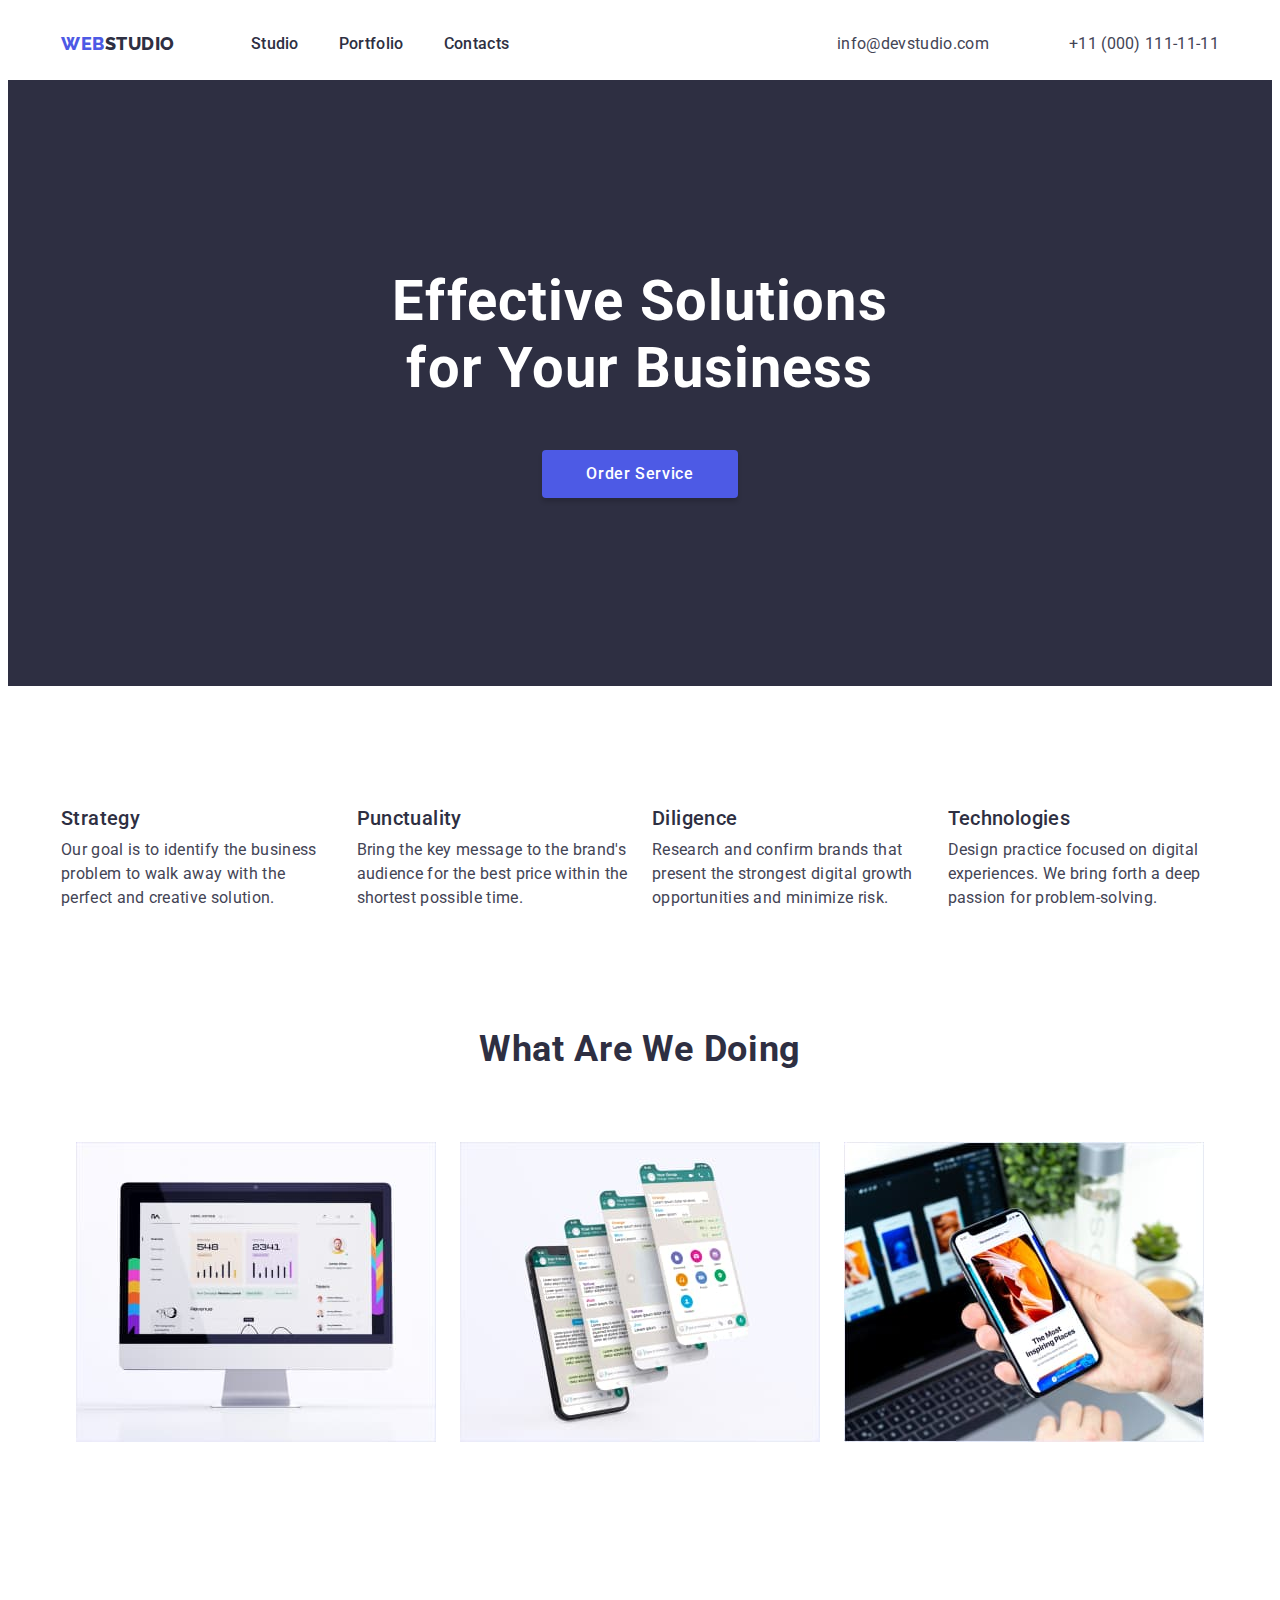
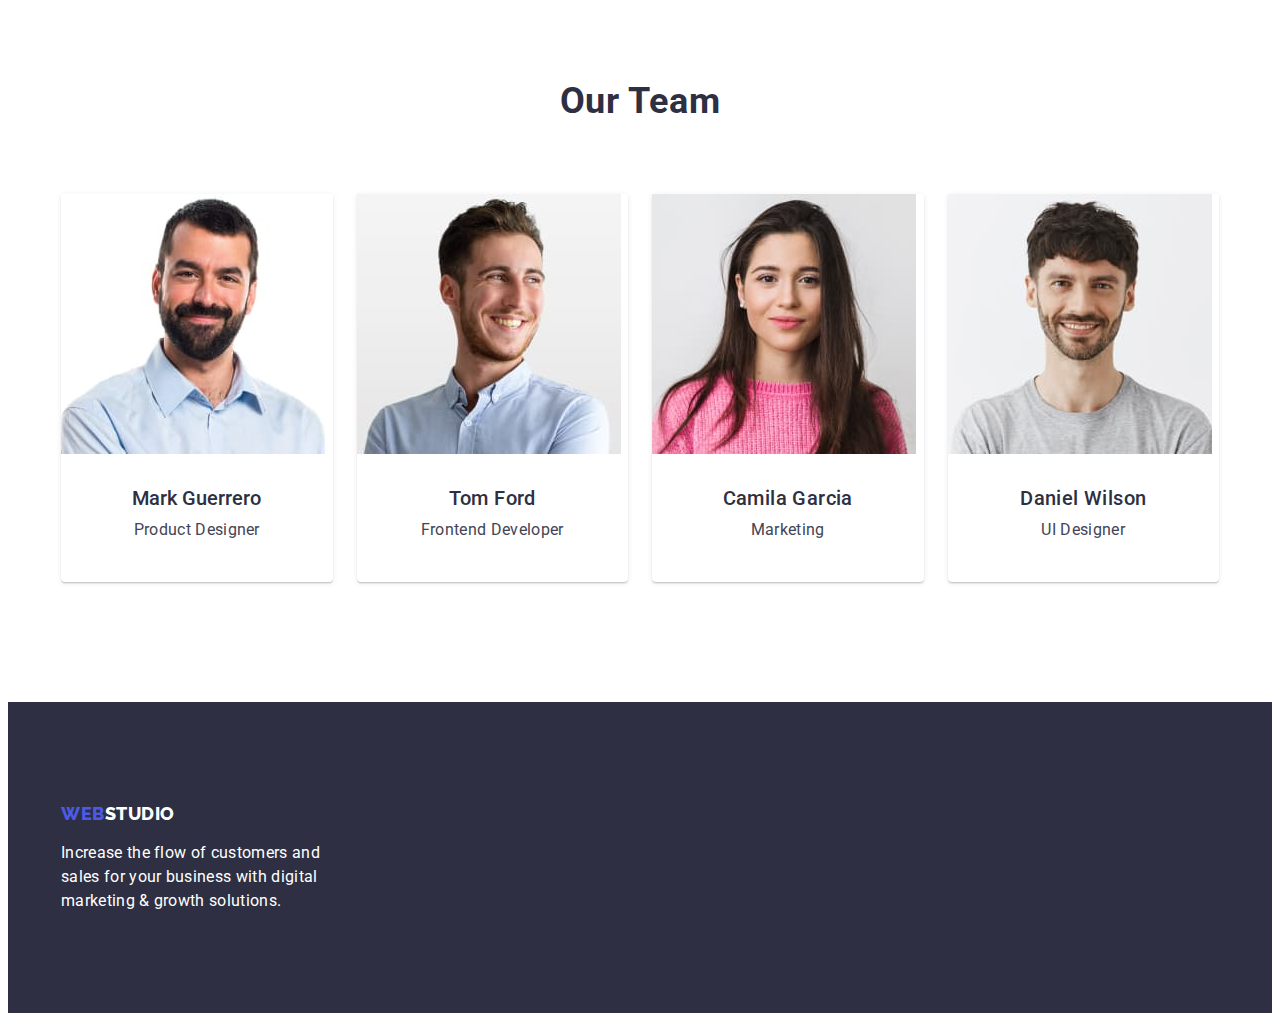
==== index.html @ a0f2865e "Initialize mod-3" ====
<!DOCTYPE html>
<html lang="en">
  <head>
    <meta charset="UTF-8" />
    <meta http-equiv="X-UA-Compatible" content="IE=edge" />
    <meta name="viewport" content="width=device-width, initial-scale=1.0" />
    <title>web-studia</title>

    <link
      rel="stylesheet"
      href="https://cdnjs.cloudflare.com/ajax/libs/modern-normalize/1.1.0/modern-normalize.min.css"
      integrity="sha512-wpPYUAdjBVSE4KJnH1VR1HeZfpl1ub8YT/NKx4PuQ5NmX2tKuGu6U/JRp5y+Y8XG2tV+wKQpNHVUX03MfMFn9Q=="
      crossorigin="anonymous"
      referrerpolicy="no-referrer"
    />
    <link rel="preconnect" href="https://fonts.googleapis.com" />
    <link rel="preconnect" href="https://fonts.gstatic.com" crossorigin />
    <link rel="preconnect" href="https://fonts.googleapis.com" />
    <link rel="preconnect" href="https://fonts.gstatic.com" crossorigin />
    <link
      href="https://fonts.googleapis.com/css2?family=Montserrat:wght@400;700&family=Open+Sans:ital@1&family=Raleway:wght@800&family=Roboto:wght@400;500;700&display=swap"
      rel="stylesheet"
    />
    <link rel="stylesheet" href="./css/styles.css" />
  </head>
  <body>
    <header class="header">
      <div class="container header-container">
        <nav class="header-navigation">
          <a href="./portfolio.html" class="logo link"
            >Web<span class="second-logo link">Studio</span>
          </a>
          <ul class="header-list list">
            <li class="header-item">
              <a href="./portfolio.html" class="header-link link">Studio</a>
            </li>
            <li class="header-item">
              <a href="./portfolio.html" class="header-link link">Portfolio</a>
            </li>
            <li class="header-item">
              <a href="./portfolio.html" class="header-link link">Contacts</a>
            </li>
          </ul>
        </nav>
        <address class="header-address">
          <ul class="header-list list">
            <li>
              <a href="mailto:info@devstudio.com" class="header-email link"
                >info@devstudio.com</a
              >
            </li>
            <li>
              <a href="tel:+110001111111" class="header-tel link"
                >+11 (000) 111-11-11</a
              >
            </li>
          </ul>
        </address>
      </div>
    </header>
    <main>
      <!-- Hero-section -->
      <section class="section hero">
        <div class="container">
          <h1 class="hero-efectiv-sol">
            Effective Solutions for Your Business
          </h1>
          <button type="button" class="hero-btn">Order Service</button>
        </div>
      </section>
      <!-- /Hero-section -->

      <!-- Section-about -->
      <section class="section about">
        <div class="container">
          <ul class="goal-list">
            <li class="about-item">
              <h3 class="about-title">Strategy</h3>
              <p class="about-text">
                Our goal is to identify the business problem to walk away with
                the perfect and creative solution.
              </p>
            </li>
            <li class="about-item">
              <h3 class="about-title">Punctuality</h3>
              <p class="about-text">
                Bring the key message to the brand's audience for the best price
                within the shortest possible time.
              </p>
            </li>
            <li class="about-item">
              <h3 class="about-title">Diligence</h3>
              <p class="about-text">
                Research and confirm brands that present the strongest digital
                growth opportunities and minimize risk.
              </p>
            </li>
            <li class="about-item">
              <h3 class="about-title">Technologies</h3>
              <p class="about-text">
                Design practice focused on digital experiences. We bring forth a
                deep passion for problem-solving.
              </p>
            </li>
          </ul>
        </div>
      </section>
      <!-- /Section-about -->

      <!-- Section-doing-->
      <section class="section section-doing">
        <div class="container">
          <h2 class="section-doing-doing">What are we doing</h2>
          <ul class="section-doing list">
            <li class="doing-iteam">
              <img
                src="./images/about-img-1.jpg.jpg"
                alt="site"
                width="360"
                height="300"
              />
            </li>
            <li class="doing-iteam">
              <img
                src="./images/about-img-3.jpg.jpg"
                alt="what are we doing"
                width="360"
                height="300"
              />
            </li>
            <li class="doing-iteam">
              <img
                src="./images/about-img-2.jpg.jpg"
                alt="what are we doing"
                width="360"
                height="300"
              />
            </li>
          </ul>
        </div>
      </section>
      <!-- /Section-doing -->

      <!-- Section-Our team -->
      <section class="section our-team">
        <div class="container">
          <h2 class="our-tam-team">Our Team</h2>
          <ul class="our-team-list list">
            <li class="our-team-background">
              <img
                src="./images/about-img-4.jpg.jpg"
                alt="our team"
                width="264"
              />
              <div class="our-team-sizes">
                <h3 class="our-team-name-first">Mark Guerrero</h3>
                <p class="our-team-job">Product Designer</p>
              </div>
            </li>
            <li class="our-team-background">
              <img
                src="./images/about-img-5.jpg.jpg"
                alt="our team"
                width="264"
              />
              <div class="our-team-sizes">
                <h3 class="our-team-name-sec">Tom Ford</h3>
                <p class="our-team-job">Frontend Developer</p>
              </div>
            </li>
            <li class="our-team-background">
              <img
                src="./images/about-img-6.jpg.jpg"
                alt="our team"
                width="264"
              />
              <div class="our-team-sizes">
                <h3 class="our-team-name-third">Camila Garcia</h3>
                <p class="our-team-job">Marketing</p>
              </div>
            </li>
            <li class="our-team-background">
              <img
                src="./images/about-img-7.jpg.jpg"
                alt="our team"
                width="264"
              />
              <div class="our-team-sizes">
                <h3 class="our-team-name-vier">Daniel Wilson</h3>
                <p class="our-team-job">UI Designer</p>
              </div>
            </li>
          </ul>
        </div>
      </section>
      <!-- /Section-Our team -->
    </main>
    <!-- Section-last -->
    <footer class="section-last">
      <div class="container">
        <a href="./portfolio.html" class="logo link"
          >Web<span class="second-logoSecc link">Studio</span>
        </a>
        <p class="section-last-last">
          Increase the flow of customers and sales for your business with
          digital marketing & growth solutions.
        </p>
      </div>
    </footer>
    <!-- /Section-last -->
  </body>
</html>
---- css/styles.css ----
/* @font-face {
  font-family: "Open Sans";
  src: url(../fonts/OpenSans-Regular.ttf);
}
@font-face {
  font-family: "Open Sans Bold";
  src: url(../fonts/OpenSans-Bold.ttf); */
.element.style {
  font-style: normal;
}
body {
  font-family: "Roboto", "Helvetica Neue", "Verdana", "Tahoma", sans-serif;
}
:root {
  --main-title-color: #ffffff;
  --main-title-color2: #434455;
  --main-title-color3: #4d5ae5;
  --main-title-color4: #2e2f42;
  --main-title-color5: #404bbf;
}
img {
  max-width: 100%;
  display: block;
  height: auto;
}
.section {
  padding: 120px 0;
}
h1,
h2,
h3,
h4,
h5,
h6,
p,
ul {
  padding: 0;
  margin: 0;
}

.container {
  max-width: 1158px;
  margin-left: auto;
  padding-left: 15px;
  padding-right: 15px;
  margin-right: auto;
}
.list {
  list-style: none;
}
.link {
  text-decoration: none;
}
/* Header */
.header-address {
  font-style: normal;
}
.header {
  padding: 24px 0;
}
.header-container {
  display: flex;
  align-items: center;
  justify-content: space-between;
}
.header-navigation {
  display: flex;
  align-items: center;
}
.link {
  text-decoration: none;
}
.logo {
  font-family: "Raleway";
  font-weight: 800;
  font-size: 18px;
  line-height: 1.3;
  letter-spacing: 0.03em;
  text-transform: uppercase;

  color: var(--main-title-color3);
}
.second-logo {
  margin-right: 76px;
  color: var(--main-title-color4);
}

.header-list {
  gap: 40px;
  display: flex;
}
.header-item {
}
.header-link {
  font-weight: 500;
  font-size: 16px;
  line-height: 1.5;
  letter-spacing: 0.02em;
  color: var(--main-title-color4);
}
.header-link:hover,
.header-link:focus {
  color: var(--main-title-color3);
}

.header-email {
  margin-right: 40px;
  font-size: 16px;
  line-height: 1.5;

  letter-spacing: 0.02em;
  color: var(--main-title-color2);
}
.header-tel {
  font-size: 16px;
  line-height: 1.5;
  letter-spacing: 0.02em;
  color: var(--main-title-color2);
}
.header-email:hover,
.header-tel:hover,
.header-email:focus,
.header-tel:focus {
  color: var(--main-title-color3);
}
/* Header */
/* hero*/
.hero {
  padding-top: 188px;
  padding-bottom: 188px;
  background-color: var(--main-title-color4);
}
.hero-efectiv-sol {
  margin: 0 auto;
  max-width: 496px;
  margin-bottom: 48px;
  text-align: left;
  font-size: 56px;
  line-height: 1.2;
  text-align: center;
  letter-spacing: 0.02em;
  color: var(--main-title-color);
}
.hero-btn {
  margin-left: auto;
  margin-right: auto;
  min-width: 196px;
  border: transparent;
  border-radius: 4px;
  padding: 12px 20px;
  margin: 0 auto;
  display: block;
  border-radius: 4px;
  cursor: pointer;
  font-family: "Roboto";
  font-weight: 500;
  font-size: 16px;
  line-height: 1.5;
  align-items: center;
  letter-spacing: 0.04em;
  color: var(--main-title-color);
  background: var(--main-title-color3);
  box-shadow: 0px 4px 4px rgba(0, 0, 0, 0.15);
  border-radius: 4px;
}
.hero-btn:focus,
.hero-btn:hover {
  color: var(--main-title-color5);
}
/* section about */
.about {
  flex-wrap: wrap;
  display: flex;
  gap: 24px;

  list-style: none;
}
.about-hidden {
}
.goal-list {
  display: flex;
  list-style: none;
  gap: 24px;
}
.about-item {
  flex-basis: calc((100% - 72px) / 4);
}
.about-title {
  font-weight: 500;
  font-size: 20px;
  line-height: 1.2;
  letter-spacing: 0.02em;
  color: var(--main-title-color4);
}
.about-text {
  margin-top: 8px;
  font-size: 16px;
  line-height: 1.5;
  letter-spacing: 0.02em;
  color: var(--main-title-color2);
}
/*section about*/
/* section doing */
.section-doing {
  padding-top: 0;
  flex-wrap: wrap;
  display: flex;
  gap: 24px;
}
.doing-iteam {
  flex-basis: calc((100% - 48px) / 3);
}
.section-doing-doing {
  margin-bottom: 72px;
  text-align: center;
  font-size: 36px;
  line-height: 1.1;
  letter-spacing: 0.02em;
  color: var(--main-title-color4);
  text-transform: capitalize;
}

/* section doing */

/* section Our team */
.our-team {
}
.our-team-sizes {
  padding-top: 32px;
  padding-bottom: 32px;
}
.our-team-list {
  margin: 0 auto;
  text-align: center;
  display: flex;
  gap: 24px;
}
.our-team-background {
  flex-basis: calc((100% - 72px) / 4);
  text-align: center;
  background-color: var(--main-title-color);
  background: var(--main-title-color);
  box-shadow: 0px 1px 6px rgba(46, 47, 66, 0.08),
    0px 1px 1px rgba(46, 47, 66, 0.16), 0px 2px 1px rgba(46, 47, 66, 0.08);
  border-radius: 0px 0px 4px 4px;
}
.our-tam-team {
  padding-bottom: 72px;
  margin: 0 auto;
  text-align: center;
  font-size: 36px;
  line-height: 1.1;
  letter-spacing: 0.02em;
  text-transform: capitalize;

  color: var(--main-title-color4);
}
.our-team-name-sec {
  margin-bottom: 8px;
  font-weight: 500;
  font-size: 20px;
  line-height: 1.2;
  letter-spacing: 0.02em;
  color: var(--main-title-color4);
}
.our-team-name-third {
  margin-bottom: 8px;
  font-weight: 500;
  font-size: 20px;
  line-height: 1.2;
  letter-spacing: 0.02em;
  color: var(--main-title-color4);
}
.our-team-name-vier {
  margin-bottom: 8px;
  font-weight: 500;
  font-size: 20px;
  line-height: 1.2;
  letter-spacing: 0.02em;
  color: var(--main-title-color4);
}

.our-team-name-first {
  margin-bottom: 8px;
  margin-bottom: 8px;
  font-weight: 500;
  font-size: 20px;
  line-height: 1.2;
  color: var(--main-title-color4);
}
.our-team-job {
  margin-bottom: 8px;
  font-size: 16px;
  line-height: 1.5;
  letter-spacing: 0.02em;

  color: var(--main-title-color2);
}
/* sectoin Our team */

/* section last */
.section-last {
  padding-top: 100px;
  padding-bottom: 100px;

  background-color: var(--main-title-color4);
}

.section-last-last {
  margin-top: 16px;
  max-width: 264px;
  font-size: 16px;
  line-height: 1.5;
  letter-spacing: 0.02em;
  color: var(--main-title-color);
}
.logoSec {
  margin-bottom: 16px;
  font-weight: 800;
  font-size: 18px;
  line-height: 1.17;
  letter-spacing: 0.03em;
  text-transform: uppercase;
  color: var(--main-title-color3);
}

.link {
  text-decoration: none;
}
.second-logoSecc {
  margin-bottom: 16px;

  color: var(--main-title-color);
}
/* section last */

/* 2 етап */
.element.style {
  font-style: normal;
}

.link2 {
  text-decoration: none;
}
.list2 {
  list-style: none;
}

/* Header */
.Header-address {
  font-style: normal;
  margin: 0 auto;
}
.logovier {
  font-family: "Raleway";
  font-weight: 800;
  font-size: 18px;
  line-height: 1.3;
  letter-spacing: 0.03em;
  text-transform: uppercase;
  list-style: none;
  text-decoration: none;
  font-style: normal;

  color: var(--main-title-color3);
}
.Header {
  padding: 24px 0;
}

.second-logovier {
  margin-right: 76px;
  color: var(--main-title-color4);
}
.Header-container {
  display: flex;
  align-items: center;
}
.header-navigation-sec {
  display: flex;
  align-items: center;
}

.header-list {
  gap: 40px;
  display: flex;
}

.header-link2 {
  font-weight: 500;
  font-size: 16px;
  line-height: 1.5;
  letter-spacing: 0.02em;
  color: var(--main-title-color2);
}
.header-link2:hover,
.header-link2:focus {
  color: var(--main-title-color3);
}

.header-emaill {
  margin-bottom: 40px;
  font-size: 16px;
  line-height: 1.5;
  color: var(--main-title-color4);
  letter-spacing: 0.02em;
}
.header-emaill:hover,
.header-tell:hover,
.header-emaill:focus,
.header-tell:focus {
  color: var(--main-title-color5);
}
.header-tell {
  font-size: 16px;
  line-height: 1.5;

  letter-spacing: 0.02em;

  color: var(--main-title-color2);
}
.header-emaill:hover,
.header-emaill:focus,
.header-tell:hover,
.header-tell:focus {
  color: var(--main-title-color3);
}

/* <!-- Portfolio --> */
.portfolio-menu-Nav-2 {
}
.portfolio-navigation {
  display: flex;
  gap: 24px;
  justify-content: center;
  padding-top: 96px;
  padding-bottom: 72px;
}
.visually-hidden {
  position: absolute;
  top: -150%;
  z-index: -100;
  width: 0;
  height: 0;
  opacity: 0;
  visibility: hidden;
  user-select: none;
  pointer-events: none;
  cursor: none;
  margin: 0;
  padding: 0;
  overflow: hidden;
  border: none;
  outline: none;
  white-space: nowrap;
}
.portfolio-menu-list {
  cursor: pointer;
  margin-left: auto;
  margin-right: auto;
  border: transparent;
  border-radius: 4px;
  padding-left: 24px;
  padding-right: 24px;
  padding-top: 12px;
  padding-bottom: 12px;
  font-style: normal;
  font-weight: 500;
  font-size: 16px;
  line-height: 1.5;
  background-color: var(--main-title-color3);
  color: var(--main-title-color);
}
.portfolio-menu-list2 {
  padding-left: 24px;
  padding-right: 24px;
  padding-top: 12px;
  padding-bottom: 12px;
  margin-left: auto;
  margin-right: auto;
  border: transparent;
  border-radius: 4px;
  font-style: normal;
  font-weight: 500;
  font-size: 16px;
  line-height: 1.5;
  color: var(--main-title-color3);
  cursor: pointer;
  letter-spacing: 0.04em;
}

.Project-list-2 {
}
.portfolio-list-iteam {
  flex-basis: calc((100% - 48px) / 3);
}

.works-title {
  padding: 32px 16px;
  box-sizing: border-box;
  border: 1px solid var(--main-title-color);
}
.Project-container {
}
.Project {
}
.portfolio-list {
  flex-wrap: wrap;
  gap: 24px;
  display: flex;
  list-style: none;
  box-sizing: border-box;
  max-width: 100%;
  height: auto;
  padding: 0;
  margin-bottom: 48px;
}
.Project-title {
  margin-bottom: 8px;
  font-weight: 500;
  font-size: 20px;
  line-height: 1.2;
  color: var(--main-title-color4);
}
.Project-text {
  font-weight: 400;
  font-size: 16px;
  line-height: 1.5;
  color: var(--main-title-color2);
}
/* / Portfolio */
/* Logo and Text */

.Logo {
  padding-top: 100px;
  padding-bottom: 100px;
  background-color: var(--main-title-color4);
}
.Logo-link {
  margin-bottom: 16px;
  font-family: "Raleway";
  font-style: normal;
  text-transform: uppercase;
  list-style: none;
  text-decoration: none;
  font-weight: 800;
  font-size: 18px;
  line-height: 1.17;
  color: var(--main-title-color5);
}
.second-Logo {
  margin-bottom: 16px;
  color: var(--main-title-color);
}
.link {
}
.Text {
  margin-top: 16px;
  width: 264px;
  font-size: 16px;
  line-height: 1.5;
  letter-spacing: 0.02em;
  color: var(--main-title-color);
}

/* /Logo and Text */
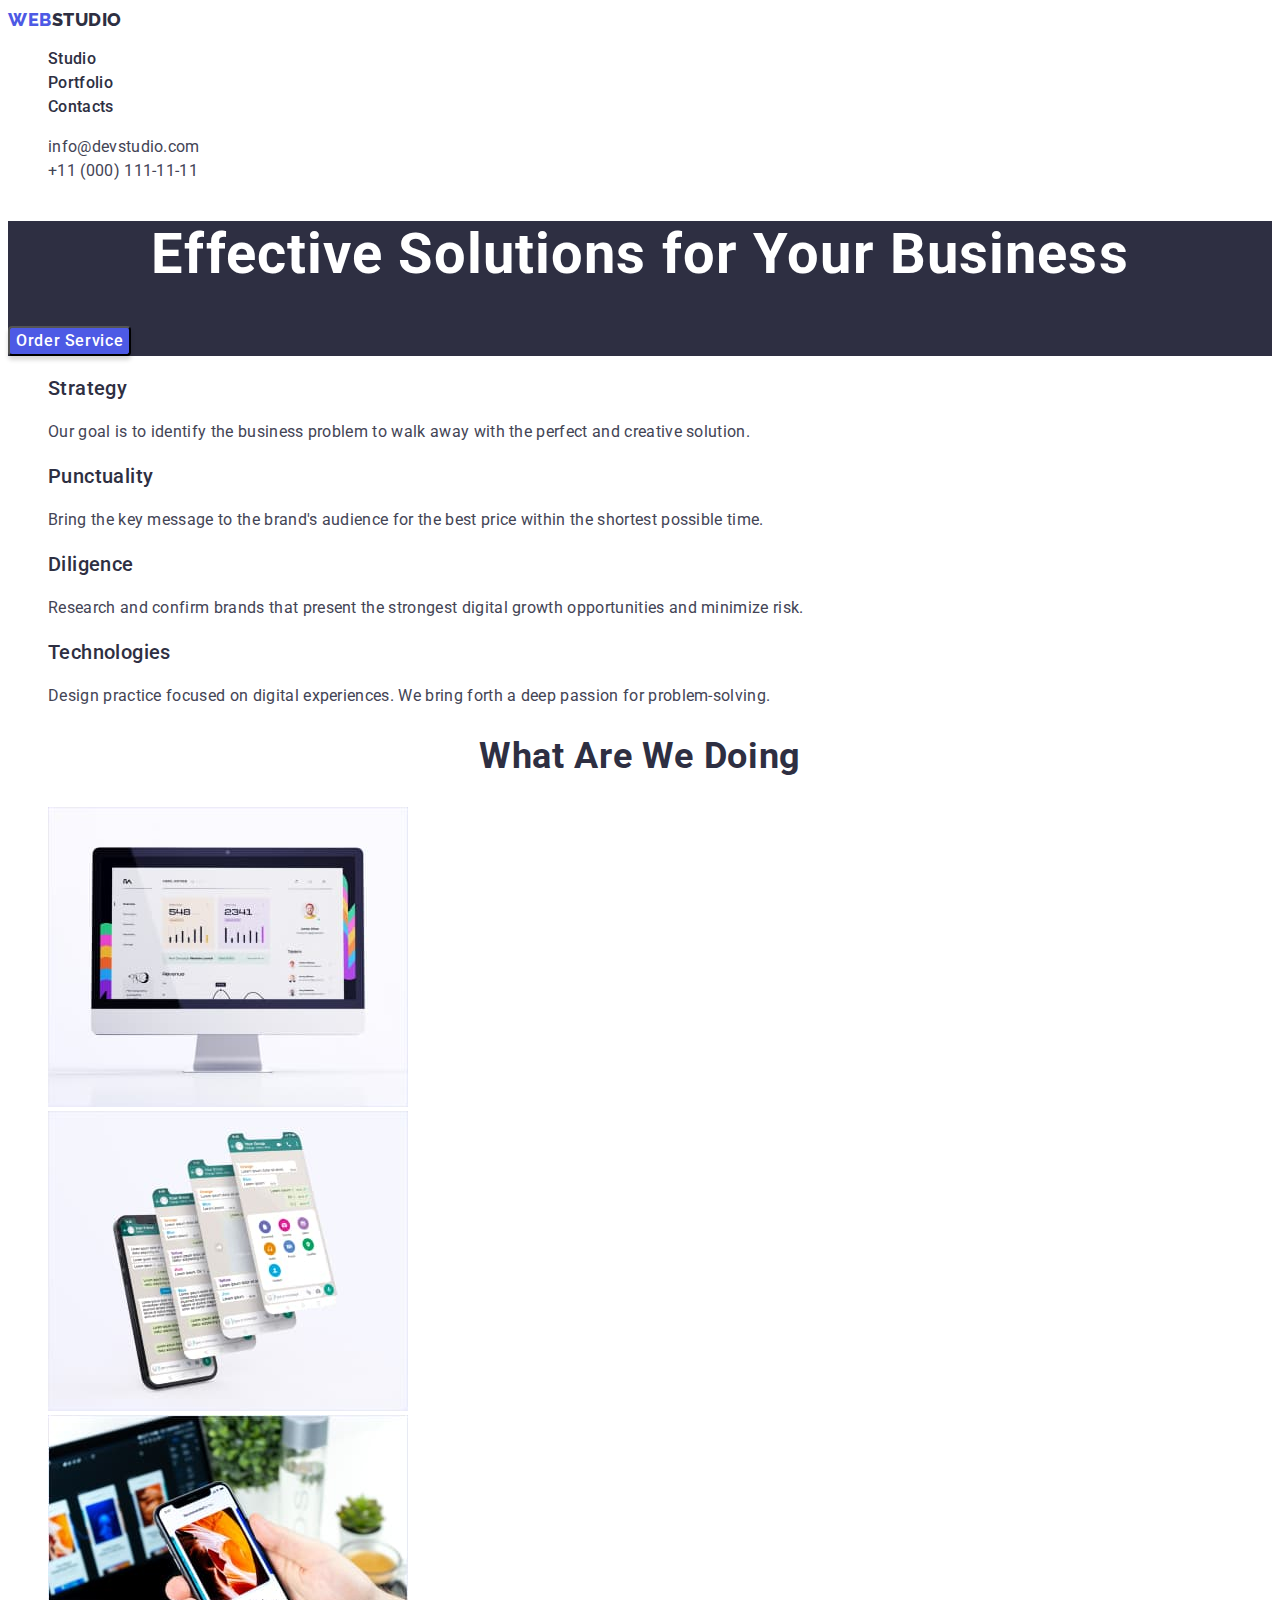
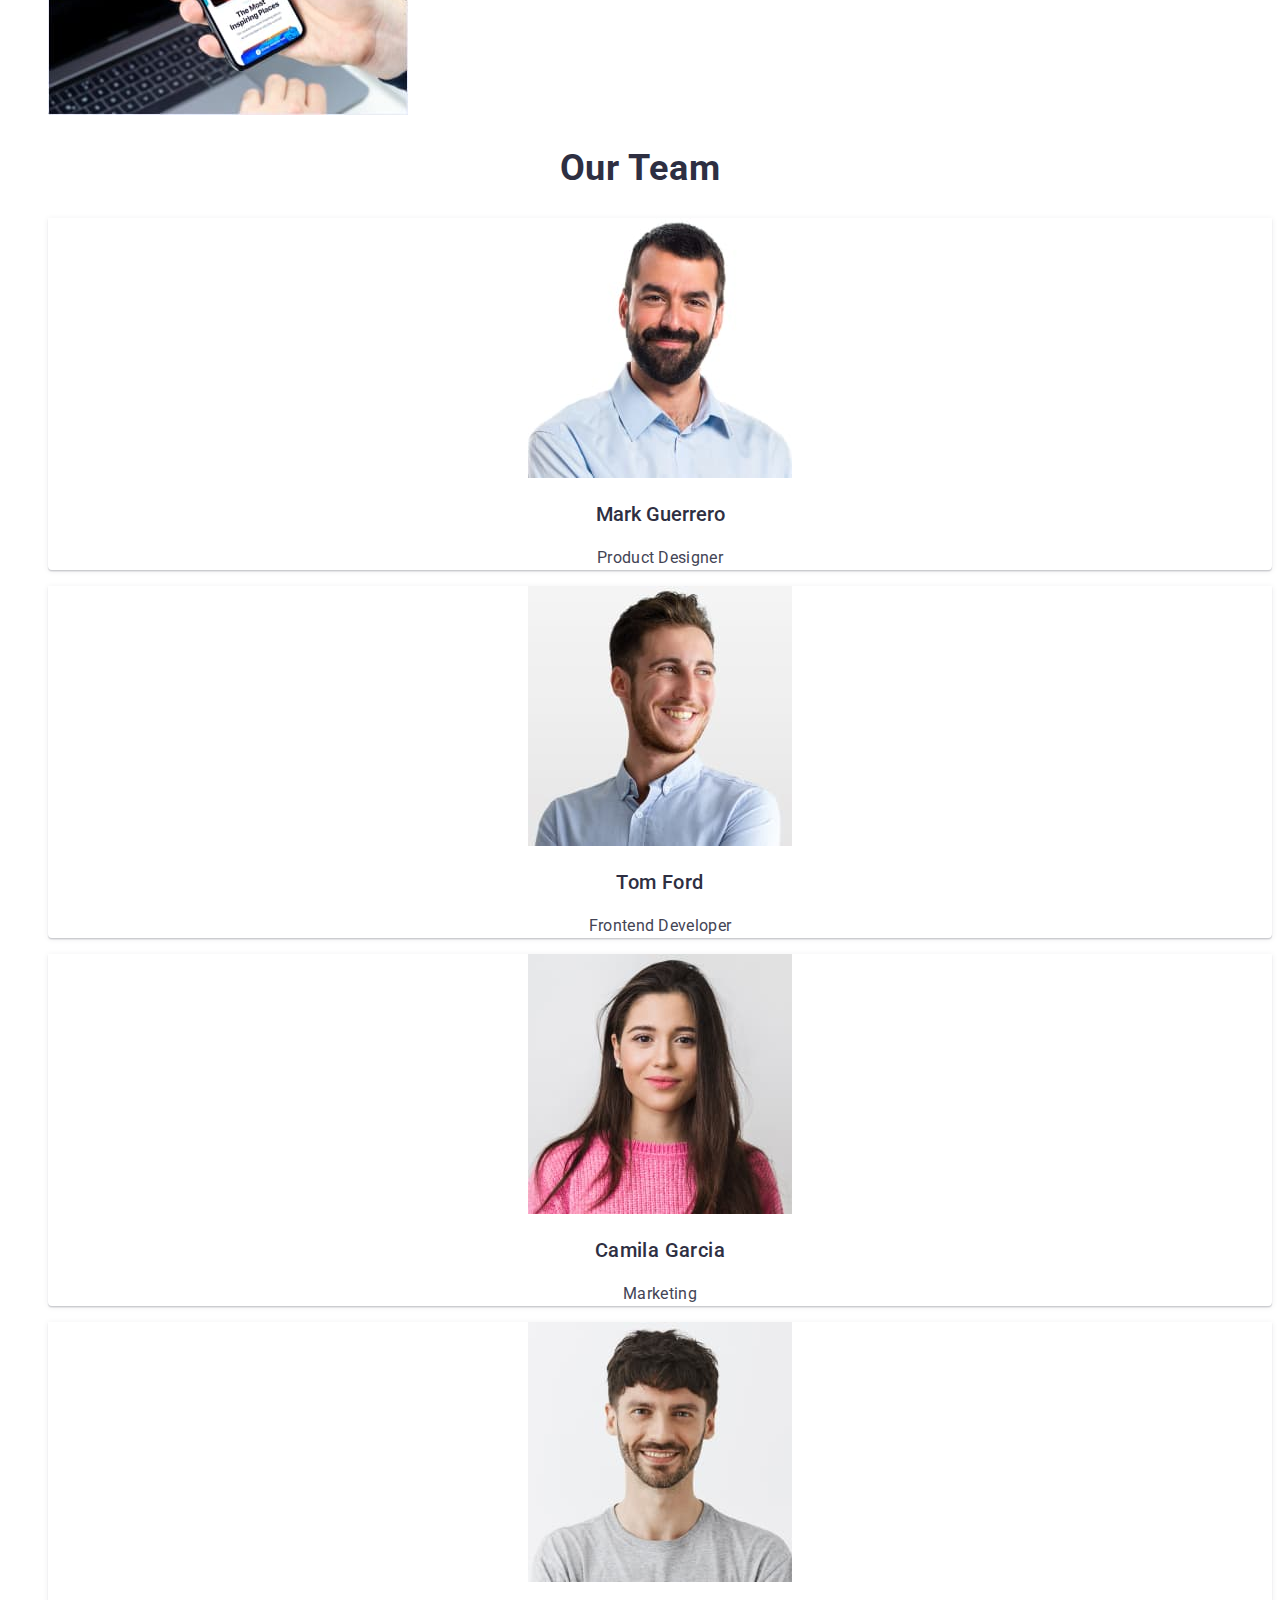
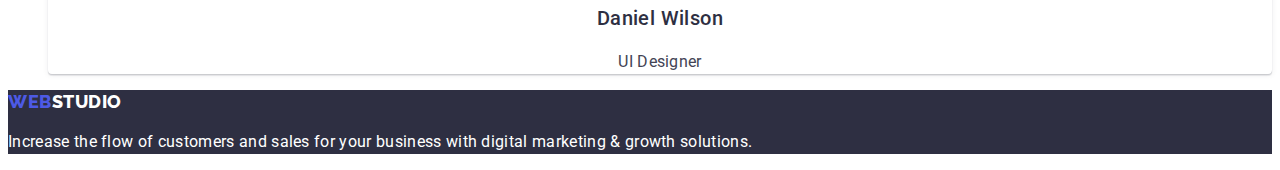
==== commit bae4f7e6: "Initial commit" ====
--- a/index.html
+++ b/index.html
@@ -5,14 +5,6 @@
     <meta http-equiv="X-UA-Compatible" content="IE=edge" />
     <meta name="viewport" content="width=device-width, initial-scale=1.0" />
     <title>web-studia</title>
-
-    <link
-      rel="stylesheet"
-      href="https://cdnjs.cloudflare.com/ajax/libs/modern-normalize/1.1.0/modern-normalize.min.css"
-      integrity="sha512-wpPYUAdjBVSE4KJnH1VR1HeZfpl1ub8YT/NKx4PuQ5NmX2tKuGu6U/JRp5y+Y8XG2tV+wKQpNHVUX03MfMFn9Q=="
-      crossorigin="anonymous"
-      referrerpolicy="no-referrer"
-    />
     <link rel="preconnect" href="https://fonts.googleapis.com" />
     <link rel="preconnect" href="https://fonts.gstatic.com" crossorigin />
     <link rel="preconnect" href="https://fonts.googleapis.com" />
@@ -25,187 +17,165 @@
   </head>
   <body>
     <header class="header">
-      <div class="container header-container">
-        <nav class="header-navigation">
-          <a href="./portfolio.html" class="logo link"
-            >Web<span class="second-logo link">Studio</span>
-          </a>
-          <ul class="header-list list">
-            <li class="header-item">
-              <a href="./portfolio.html" class="header-link link">Studio</a>
-            </li>
-            <li class="header-item">
-              <a href="./portfolio.html" class="header-link link">Portfolio</a>
-            </li>
-            <li class="header-item">
-              <a href="./portfolio.html" class="header-link link">Contacts</a>
-            </li>
-          </ul>
-        </nav>
-        <address class="header-address">
-          <ul class="header-list list">
-            <li>
-              <a href="mailto:info@devstudio.com" class="header-email link"
-                >info@devstudio.com</a
-              >
-            </li>
-            <li>
-              <a href="tel:+110001111111" class="header-tel link"
-                >+11 (000) 111-11-11</a
-              >
-            </li>
-          </ul>
-        </address>
-      </div>
+      <nav class="header-navigation">
+        <a href="./portfolio.html" class="logo link"
+          >Web<span class="second-logo link">Studio</span>
+        </a>
+        <ul class="header-list list">
+          <li class="header-item">
+            <a href="" class="header-link link">Studio</a>
+          </li>
+          <li class="header-item">
+            <a href="" class="header-link link">Portfolio</a>
+          </li>
+          <li class="header-item">
+            <a href="" class="header-link link">Contacts</a>
+          </li>
+        </ul>
+      </nav>
+      <address class="header-address">
+        <ul class="header-list list">
+          <li>
+            <a href="mailto:info@devstudio.com" class="header-email link"
+              >info@devstudio.com</a
+            >
+          </li>
+          <li>
+            <a href="tel:+110001111111" class="header-tel link"
+              >+11 (000) 111-11-11</a
+            >
+          </li>
+        </ul>
+      </address>
     </header>
     <main>
       <!-- Hero-section -->
-      <section class="section hero">
-        <div class="container">
-          <h1 class="hero-efectiv-sol">
-            Effective Solutions for Your Business
-          </h1>
-          <button type="button" class="hero-btn">Order Service</button>
-        </div>
+      <section class="hero">
+        <h1 class="hero-efectiv-sol">Effective Solutions for Your Business</h1>
+        <button type="button" class="hero-btn">Order Service</button>
       </section>
       <!-- /Hero-section -->
 
       <!-- Section-about -->
-      <section class="section about">
-        <div class="container">
-          <ul class="goal-list">
-            <li class="about-item">
-              <h3 class="about-title">Strategy</h3>
-              <p class="about-text">
-                Our goal is to identify the business problem to walk away with
-                the perfect and creative solution.
-              </p>
-            </li>
-            <li class="about-item">
-              <h3 class="about-title">Punctuality</h3>
-              <p class="about-text">
-                Bring the key message to the brand's audience for the best price
-                within the shortest possible time.
-              </p>
-            </li>
-            <li class="about-item">
-              <h3 class="about-title">Diligence</h3>
-              <p class="about-text">
-                Research and confirm brands that present the strongest digital
-                growth opportunities and minimize risk.
-              </p>
-            </li>
-            <li class="about-item">
-              <h3 class="about-title">Technologies</h3>
-              <p class="about-text">
-                Design practice focused on digital experiences. We bring forth a
-                deep passion for problem-solving.
-              </p>
-            </li>
-          </ul>
-        </div>
+      <section class="about">
+        <ul class="about list">
+          <li class="about-item">
+            <h3 class="about-title">Strategy</h3>
+            <p class="about-text">
+              Our goal is to identify the business problem to walk away with the
+              perfect and creative solution.
+            </p>
+          </li>
+          <li class="about-item">
+            <h3 class="about-title">Punctuality</h3>
+            <p class="about-text">
+              Bring the key message to the brand's audience for the best price
+              within the shortest possible time.
+            </p>
+          </li>
+          <li class="about-item">
+            <h3 class="about-title">Diligence</h3>
+            <p class="about-text">
+              Research and confirm brands that present the strongest digital
+              growth opportunities and minimize risk.
+            </p>
+          </li>
+          <li class="about-item">
+            <h3 class="about-title">Technologies</h3>
+            <p class="about-text">
+              Design practice focused on digital experiences. We bring forth a
+              deep passion for problem-solving.
+            </p>
+          </li>
+        </ul>
       </section>
       <!-- /Section-about -->
 
       <!-- Section-doing-->
-      <section class="section section-doing">
-        <div class="container">
-          <h2 class="section-doing-doing">What are we doing</h2>
-          <ul class="section-doing list">
-            <li class="doing-iteam">
-              <img
-                src="./images/about-img-1.jpg.jpg"
-                alt="site"
-                width="360"
-                height="300"
-              />
-            </li>
-            <li class="doing-iteam">
-              <img
-                src="./images/about-img-3.jpg.jpg"
-                alt="what are we doing"
-                width="360"
-                height="300"
-              />
-            </li>
-            <li class="doing-iteam">
-              <img
-                src="./images/about-img-2.jpg.jpg"
-                alt="what are we doing"
-                width="360"
-                height="300"
-              />
-            </li>
-          </ul>
-        </div>
+      <section class="section-doing">
+        <h2 class="section-doing-doing">What are we doing</h2>
+        <ul class="section-doing list">
+          <li>
+            <img
+              src="./images/about-img-1.jpg.jpg"
+              alt="site"
+              width="360"
+              height="300"
+            />
+          </li>
+          <li>
+            <img
+              src="./images/about-img-3.jpg.jpg"
+              alt="what are we doing"
+              width="360"
+              height="300"
+            />
+          </li>
+          <li>
+            <img
+              src="./images/about-img-2.jpg.jpg"
+              alt="what are we doing"
+              width="360"
+              height="300"
+            />
+          </li>
+        </ul>
       </section>
       <!-- /Section-doing -->
 
       <!-- Section-Our team -->
-      <section class="section our-team">
-        <div class="container">
-          <h2 class="our-tam-team">Our Team</h2>
-          <ul class="our-team-list list">
-            <li class="our-team-background">
-              <img
-                src="./images/about-img-4.jpg.jpg"
-                alt="our team"
-                width="264"
-              />
-              <div class="our-team-sizes">
-                <h3 class="our-team-name-first">Mark Guerrero</h3>
-                <p class="our-team-job">Product Designer</p>
-              </div>
-            </li>
-            <li class="our-team-background">
-              <img
-                src="./images/about-img-5.jpg.jpg"
-                alt="our team"
-                width="264"
-              />
-              <div class="our-team-sizes">
-                <h3 class="our-team-name-sec">Tom Ford</h3>
-                <p class="our-team-job">Frontend Developer</p>
-              </div>
-            </li>
-            <li class="our-team-background">
-              <img
-                src="./images/about-img-6.jpg.jpg"
-                alt="our team"
-                width="264"
-              />
-              <div class="our-team-sizes">
-                <h3 class="our-team-name-third">Camila Garcia</h3>
-                <p class="our-team-job">Marketing</p>
-              </div>
-            </li>
-            <li class="our-team-background">
-              <img
-                src="./images/about-img-7.jpg.jpg"
-                alt="our team"
-                width="264"
-              />
-              <div class="our-team-sizes">
-                <h3 class="our-team-name-vier">Daniel Wilson</h3>
-                <p class="our-team-job">UI Designer</p>
-              </div>
-            </li>
-          </ul>
-        </div>
+      <section class="Our-team">
+        <h2 class="our-tam-team">Our Team</h2>
+        <ul class="Our-team list">
+          <li class="our-team-background">
+            <img
+              src="./images/about-img-4.jpg.jpg"
+              alt="our team"
+              width="264"
+            />
+            <h3 class="our-team-name-first">Mark Guerrero</h3>
+            <p class="our-team-job">Product Designer</p>
+          </li>
+          <li class="our-team-background">
+            <img
+              src="./images/about-img-5.jpg.jpg"
+              alt="our team"
+              width="264"
+            />
+            <h3 class="our-team-name-sec">Tom Ford</h3>
+            <p class="our-team-job">Frontend Developer</p>
+          </li>
+          <li class="our-team-background">
+            <img
+              src="./images/about-img-6.jpg.jpg"
+              alt="our team"
+              width="264"
+            />
+            <h3 class="our-team-name-third">Camila Garcia</h3>
+            <p class="our-team-job">Marketing</p>
+          </li>
+          <li class="our-team-background">
+            <img
+              src="./images/about-img-7.jpg.jpg"
+              alt="our team"
+              width="264"
+            />
+            <h3 class="our-team-name-vier">Daniel Wilson</h3>
+            <p class="our-team-job">UI Designer</p>
+          </li>
+        </ul>
       </section>
       <!-- /Section-Our team -->
     </main>
     <!-- Section-last -->
     <footer class="section-last">
-      <div class="container">
-        <a href="./portfolio.html" class="logo link"
-          >Web<span class="second-logoSecc link">Studio</span>
-        </a>
-        <p class="section-last-last">
-          Increase the flow of customers and sales for your business with
-          digital marketing & growth solutions.
-        </p>
-      </div>
+      <a href="./portfolio.html" class="logo link"
+        >Web<span class="second-logoSecc link">Studio</span>
+      </a>
+      <p class="section-last-last">
+        Increase the flow of customers and sales for your business with digital
+        marketing & growth solutions.
+      </p>
     </footer>
     <!-- /Section-last -->
   </body>
--- a/css/styles.css
+++ b/css/styles.css
@@ -18,33 +18,6 @@
   --main-title-color4: #2e2f42;
   --main-title-color5: #404bbf;
 }
-img {
-  max-width: 100%;
-  display: block;
-  height: auto;
-}
-.section {
-  padding: 120px 0;
-}
-h1,
-h2,
-h3,
-h4,
-h5,
-h6,
-p,
-ul {
-  padding: 0;
-  margin: 0;
-}
-
-.container {
-  max-width: 1158px;
-  margin-left: auto;
-  padding-left: 15px;
-  padding-right: 15px;
-  margin-right: auto;
-}
 .list {
   list-style: none;
 }
@@ -56,22 +29,15 @@
   font-style: normal;
 }
 .header {
-  padding: 24px 0;
-}
-.header-container {
-  display: flex;
-  align-items: center;
-  justify-content: space-between;
 }
 .header-navigation {
-  display: flex;
-  align-items: center;
 }
 .link {
   text-decoration: none;
 }
 .logo {
   font-family: "Raleway";
+
   font-weight: 800;
   font-size: 18px;
   line-height: 1.3;
@@ -81,13 +47,10 @@
   color: var(--main-title-color3);
 }
 .second-logo {
-  margin-right: 76px;
   color: var(--main-title-color4);
 }
 
 .header-list {
-  gap: 40px;
-  display: flex;
 }
 .header-item {
 }
@@ -104,7 +67,6 @@
 }
 
 .header-email {
-  margin-right: 40px;
   font-size: 16px;
   line-height: 1.5;
 
@@ -114,7 +76,9 @@
 .header-tel {
   font-size: 16px;
   line-height: 1.5;
-  letter-spacing: 0.02em;
+
+  letter-spacing: 0.02em;
+
   color: var(--main-title-color2);
 }
 .header-email:hover,
@@ -126,15 +90,9 @@
 /* Header */
 /* hero*/
 .hero {
-  padding-top: 188px;
-  padding-bottom: 188px;
   background-color: var(--main-title-color4);
 }
 .hero-efectiv-sol {
-  margin: 0 auto;
-  max-width: 496px;
-  margin-bottom: 48px;
-  text-align: left;
   font-size: 56px;
   line-height: 1.2;
   text-align: center;
@@ -142,20 +100,11 @@
   color: var(--main-title-color);
 }
 .hero-btn {
-  margin-left: auto;
-  margin-right: auto;
-  min-width: 196px;
-  border: transparent;
-  border-radius: 4px;
-  padding: 12px 20px;
-  margin: 0 auto;
-  display: block;
-  border-radius: 4px;
-  cursor: pointer;
   font-family: "Roboto";
   font-weight: 500;
   font-size: 16px;
   line-height: 1.5;
+
   align-items: center;
   letter-spacing: 0.04em;
   color: var(--main-title-color);
@@ -169,21 +118,13 @@
 }
 /* section about */
 .about {
-  flex-wrap: wrap;
-  display: flex;
-  gap: 24px;
-
   list-style: none;
 }
 .about-hidden {
 }
-.goal-list {
-  display: flex;
-  list-style: none;
-  gap: 24px;
+.about-list {
 }
 .about-item {
-  flex-basis: calc((100% - 72px) / 4);
 }
 .about-title {
   font-weight: 500;
@@ -193,7 +134,6 @@
   color: var(--main-title-color4);
 }
 .about-text {
-  margin-top: 8px;
   font-size: 16px;
   line-height: 1.5;
   letter-spacing: 0.02em;
@@ -202,16 +142,8 @@
 /*section about*/
 /* section doing */
 .section-doing {
-  padding-top: 0;
-  flex-wrap: wrap;
-  display: flex;
-  gap: 24px;
-}
-.doing-iteam {
-  flex-basis: calc((100% - 48px) / 3);
 }
 .section-doing-doing {
-  margin-bottom: 72px;
   text-align: center;
   font-size: 36px;
   line-height: 1.1;
@@ -223,20 +155,9 @@
 /* section doing */
 
 /* section Our team */
-.our-team {
-}
-.our-team-sizes {
-  padding-top: 32px;
-  padding-bottom: 32px;
-}
-.our-team-list {
-  margin: 0 auto;
-  text-align: center;
-  display: flex;
-  gap: 24px;
+.Our-team {
 }
 .our-team-background {
-  flex-basis: calc((100% - 72px) / 4);
   text-align: center;
   background-color: var(--main-title-color);
   background: var(--main-title-color);
@@ -245,8 +166,6 @@
   border-radius: 0px 0px 4px 4px;
 }
 .our-tam-team {
-  padding-bottom: 72px;
-  margin: 0 auto;
   text-align: center;
   font-size: 36px;
   line-height: 1.1;
@@ -256,7 +175,6 @@
   color: var(--main-title-color4);
 }
 .our-team-name-sec {
-  margin-bottom: 8px;
   font-weight: 500;
   font-size: 20px;
   line-height: 1.2;
@@ -264,7 +182,6 @@
   color: var(--main-title-color4);
 }
 .our-team-name-third {
-  margin-bottom: 8px;
   font-weight: 500;
   font-size: 20px;
   line-height: 1.2;
@@ -272,7 +189,6 @@
   color: var(--main-title-color4);
 }
 .our-team-name-vier {
-  margin-bottom: 8px;
   font-weight: 500;
   font-size: 20px;
   line-height: 1.2;
@@ -281,15 +197,12 @@
 }
 
 .our-team-name-first {
-  margin-bottom: 8px;
-  margin-bottom: 8px;
   font-weight: 500;
   font-size: 20px;
   line-height: 1.2;
   color: var(--main-title-color4);
 }
 .our-team-job {
-  margin-bottom: 8px;
   font-size: 16px;
   line-height: 1.5;
   letter-spacing: 0.02em;
@@ -300,22 +213,18 @@
 
 /* section last */
 .section-last {
-  padding-top: 100px;
-  padding-bottom: 100px;
-
   background-color: var(--main-title-color4);
 }
 
 .section-last-last {
-  margin-top: 16px;
-  max-width: 264px;
-  font-size: 16px;
-  line-height: 1.5;
-  letter-spacing: 0.02em;
+  font-size: 16px;
+  line-height: 1.5;
+
+  letter-spacing: 0.02em;
+
   color: var(--main-title-color);
 }
 .logoSec {
-  margin-bottom: 16px;
   font-weight: 800;
   font-size: 18px;
   line-height: 1.17;
@@ -328,8 +237,6 @@
   text-decoration: none;
 }
 .second-logoSecc {
-  margin-bottom: 16px;
-
   color: var(--main-title-color);
 }
 /* section last */
@@ -347,10 +254,6 @@
 }
 
 /* Header */
-.Header-address {
-  font-style: normal;
-  margin: 0 auto;
-}
 .logovier {
   font-family: "Raleway";
   font-weight: 800;
@@ -364,33 +267,23 @@
 
   color: var(--main-title-color3);
 }
-.Header {
-  padding: 24px 0;
-}
-
+.header-address {
+  font-style: normal;
+}
 .second-logovier {
-  margin-right: 76px;
-  color: var(--main-title-color4);
-}
-.Header-container {
-  display: flex;
-  align-items: center;
-}
-.header-navigation-sec {
-  display: flex;
-  align-items: center;
-}
-
-.header-list {
-  gap: 40px;
-  display: flex;
-}
-
+  color: var(--main-title-color4);
+}
+
+.header-navigationsec {
+}
+
+.header-item2 {
+}
 .header-link2 {
-  font-weight: 500;
-  font-size: 16px;
-  line-height: 1.5;
-  letter-spacing: 0.02em;
+  font-style: normal;
+  font-weight: 500;
+  font-size: 16px;
+  line-height: 1.5;
   color: var(--main-title-color2);
 }
 .header-link2:hover,
@@ -399,7 +292,6 @@
 }
 
 .header-emaill {
-  margin-bottom: 40px;
   font-size: 16px;
   line-height: 1.5;
   color: var(--main-title-color4);
@@ -426,44 +318,13 @@
   color: var(--main-title-color3);
 }
 
-/* <!-- Portfolio --> */
+/* Section menu Nav */
 .portfolio-menu-Nav-2 {
 }
 .portfolio-navigation {
-  display: flex;
-  gap: 24px;
-  justify-content: center;
-  padding-top: 96px;
-  padding-bottom: 72px;
-}
-.visually-hidden {
-  position: absolute;
-  top: -150%;
-  z-index: -100;
-  width: 0;
-  height: 0;
-  opacity: 0;
-  visibility: hidden;
-  user-select: none;
-  pointer-events: none;
-  cursor: none;
-  margin: 0;
-  padding: 0;
-  overflow: hidden;
-  border: none;
-  outline: none;
-  white-space: nowrap;
-}
+}
+
 .portfolio-menu-list {
-  cursor: pointer;
-  margin-left: auto;
-  margin-right: auto;
-  border: transparent;
-  border-radius: 4px;
-  padding-left: 24px;
-  padding-right: 24px;
-  padding-top: 12px;
-  padding-bottom: 12px;
   font-style: normal;
   font-weight: 500;
   font-size: 16px;
@@ -472,72 +333,40 @@
   color: var(--main-title-color);
 }
 .portfolio-menu-list2 {
-  padding-left: 24px;
-  padding-right: 24px;
-  padding-top: 12px;
-  padding-bottom: 12px;
-  margin-left: auto;
-  margin-right: auto;
-  border: transparent;
-  border-radius: 4px;
-  font-style: normal;
-  font-weight: 500;
-  font-size: 16px;
-  line-height: 1.5;
-  color: var(--main-title-color3);
-  cursor: pointer;
-  letter-spacing: 0.04em;
-}
-
-.Project-list-2 {
-}
-.portfolio-list-iteam {
-  flex-basis: calc((100% - 48px) / 3);
-}
-
-.works-title {
-  padding: 32px 16px;
-  box-sizing: border-box;
-  border: 1px solid var(--main-title-color);
-}
-.Project-container {
-}
+  font-style: normal;
+  font-weight: 500;
+  font-size: 16px;
+  line-height: 1.5;
+  color: var(--main-title-color3);
+}
+
+/* Project */
+
 .Project {
 }
-.portfolio-list {
-  flex-wrap: wrap;
-  gap: 24px;
-  display: flex;
-  list-style: none;
-  box-sizing: border-box;
-  max-width: 100%;
-  height: auto;
-  padding: 0;
-  margin-bottom: 48px;
+.Project-list2 {
+  list-style: none;
 }
 .Project-title {
-  margin-bottom: 8px;
-  font-weight: 500;
-  font-size: 20px;
-  line-height: 1.2;
-  color: var(--main-title-color4);
+  font-weight: 500;
+  font-size: 20px;
+  line-height: 1.2;
+  color: var(--main-title-color2);
 }
 .Project-text {
   font-weight: 400;
   font-size: 16px;
   line-height: 1.5;
-  color: var(--main-title-color2);
-}
-/* / Portfolio */
+  color: var(--main-title-color4);
+}
+/* /Project */
+
 /* Logo and Text */
 
 .Logo {
-  padding-top: 100px;
-  padding-bottom: 100px;
   background-color: var(--main-title-color4);
 }
 .Logo-link {
-  margin-bottom: 16px;
   font-family: "Raleway";
   font-style: normal;
   text-transform: uppercase;
@@ -546,20 +375,18 @@
   font-weight: 800;
   font-size: 18px;
   line-height: 1.17;
-  color: var(--main-title-color5);
+  color: var(--main-title-color3);
 }
 .second-Logo {
-  margin-bottom: 16px;
   color: var(--main-title-color);
 }
 .link {
 }
 .Text {
-  margin-top: 16px;
-  width: 264px;
-  font-size: 16px;
-  line-height: 1.5;
-  letter-spacing: 0.02em;
+  font-style: normal;
+
+  font-size: 16px;
+  line-height: 1.5;
   color: var(--main-title-color);
 }
 
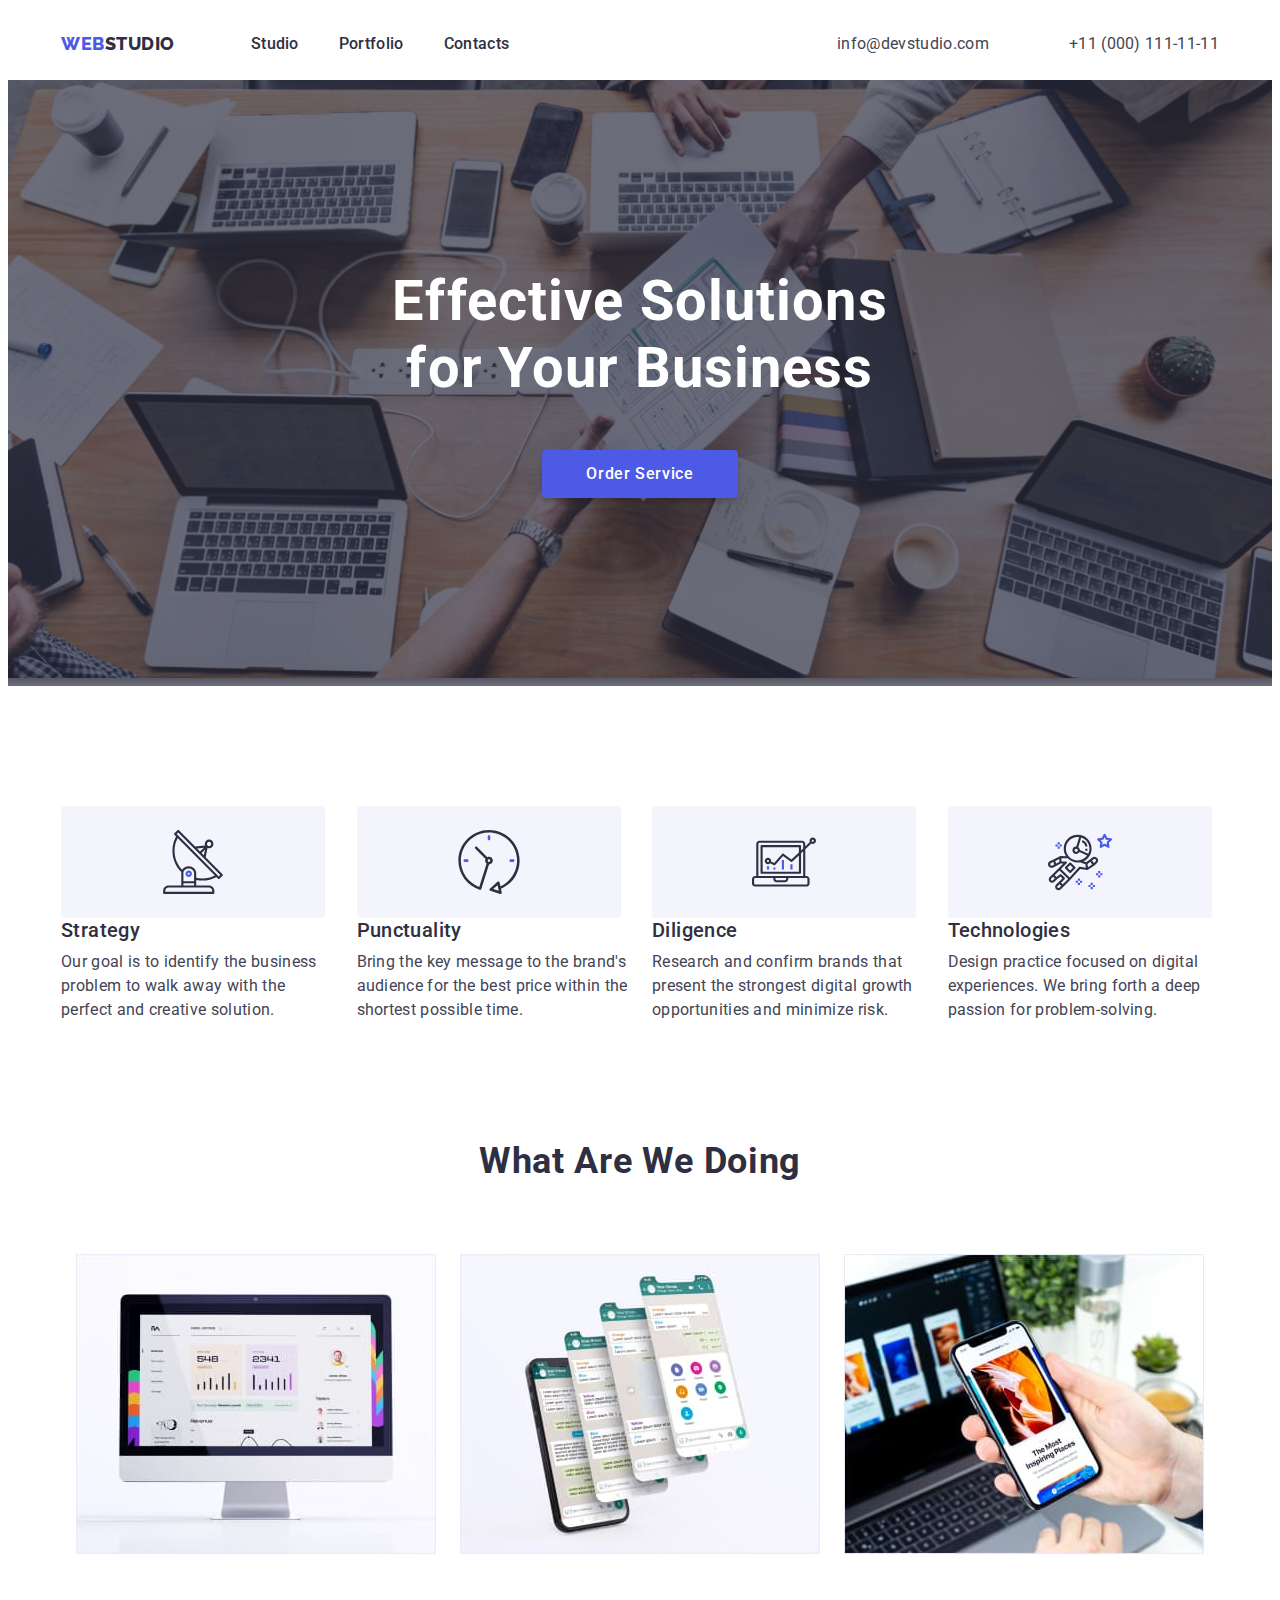
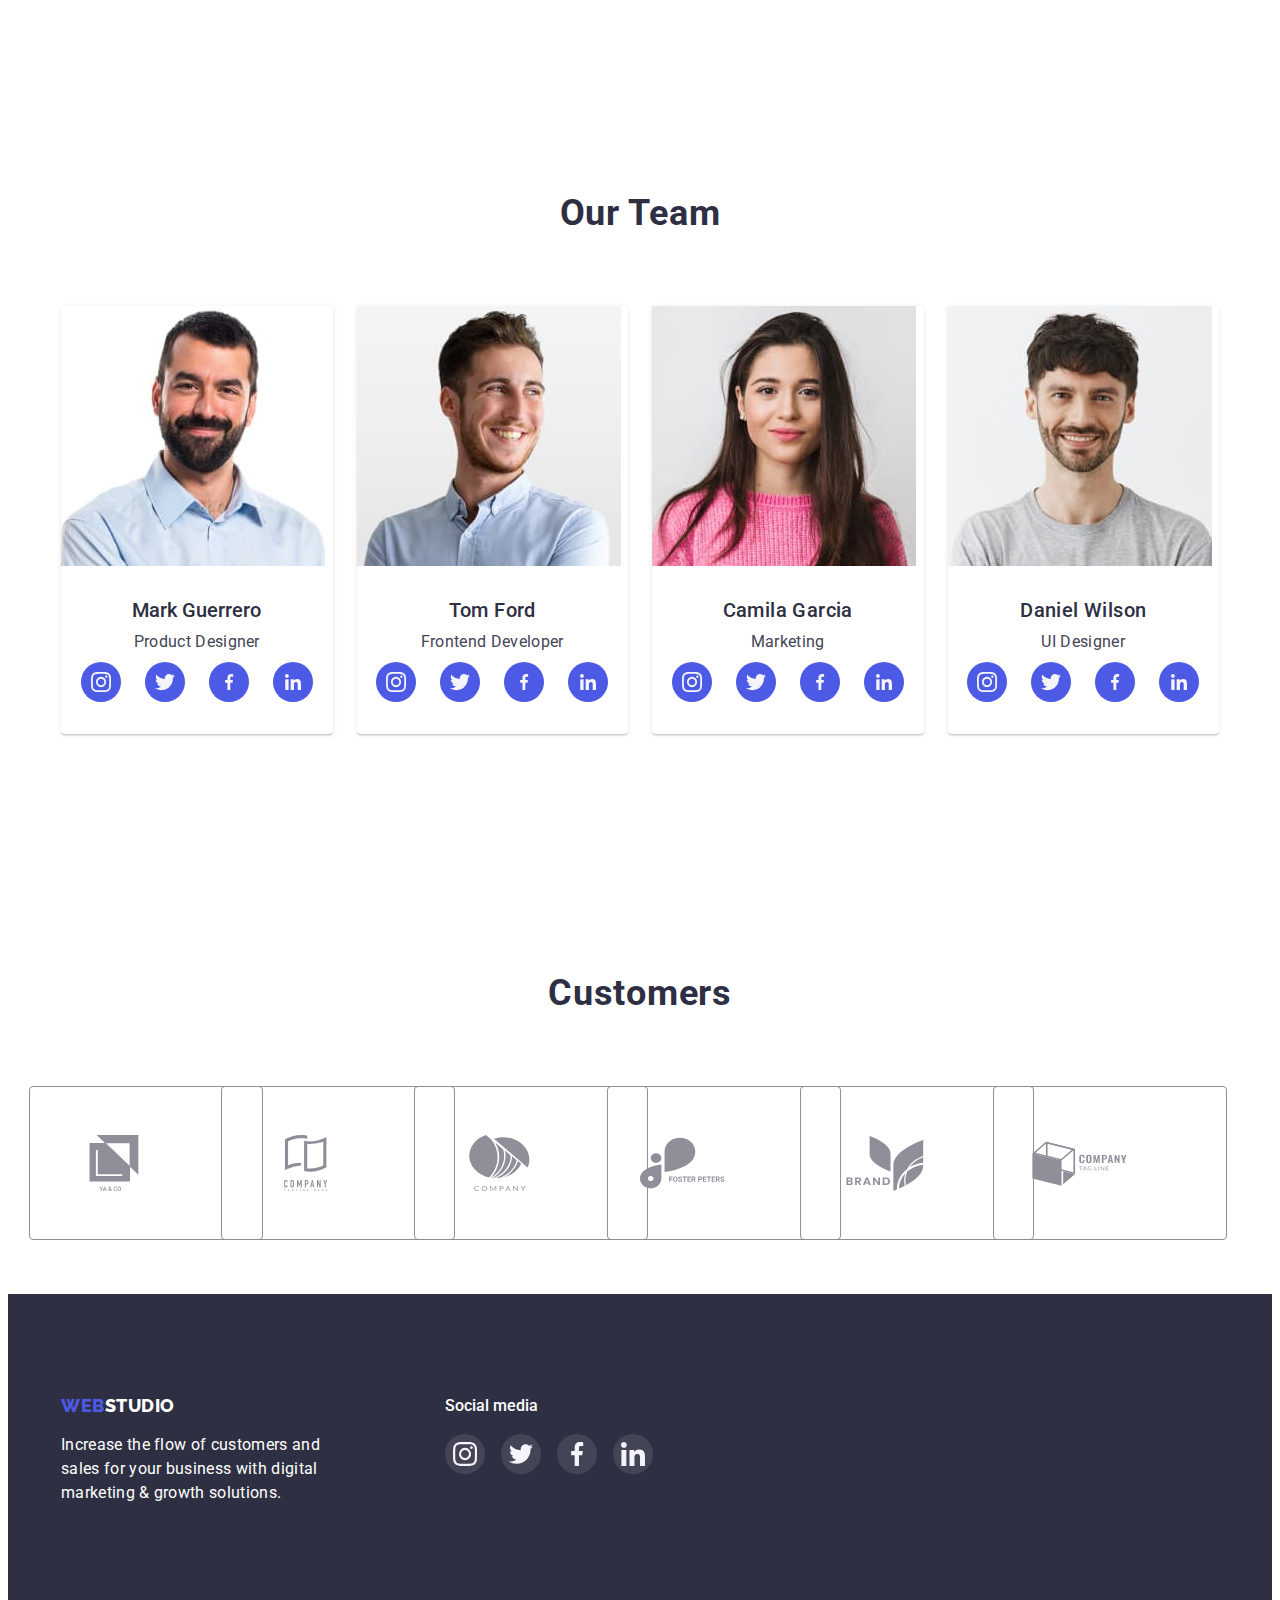
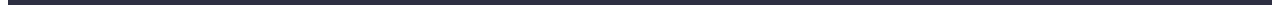
==== commit 74e80e97: "Initialize mod-4" ====
--- a/index.html
+++ b/index.html
@@ -5,6 +5,14 @@
     <meta http-equiv="X-UA-Compatible" content="IE=edge" />
     <meta name="viewport" content="width=device-width, initial-scale=1.0" />
     <title>web-studia</title>
+
+    <link
+      rel="stylesheet"
+      href="https://cdnjs.cloudflare.com/ajax/libs/modern-normalize/1.1.0/modern-normalize.min.css"
+      integrity="sha512-wpPYUAdjBVSE4KJnH1VR1HeZfpl1ub8YT/NKx4PuQ5NmX2tKuGu6U/JRp5y+Y8XG2tV+wKQpNHVUX03MfMFn9Q=="
+      crossorigin="anonymous"
+      referrerpolicy="no-referrer"
+    />
     <link rel="preconnect" href="https://fonts.googleapis.com" />
     <link rel="preconnect" href="https://fonts.gstatic.com" crossorigin />
     <link rel="preconnect" href="https://fonts.googleapis.com" />
@@ -17,166 +25,477 @@
   </head>
   <body>
     <header class="header">
-      <nav class="header-navigation">
-        <a href="./portfolio.html" class="logo link"
-          >Web<span class="second-logo link">Studio</span>
-        </a>
-        <ul class="header-list list">
-          <li class="header-item">
-            <a href="" class="header-link link">Studio</a>
-          </li>
-          <li class="header-item">
-            <a href="" class="header-link link">Portfolio</a>
-          </li>
-          <li class="header-item">
-            <a href="" class="header-link link">Contacts</a>
-          </li>
-        </ul>
-      </nav>
-      <address class="header-address">
-        <ul class="header-list list">
-          <li>
-            <a href="mailto:info@devstudio.com" class="header-email link"
-              >info@devstudio.com</a
-            >
-          </li>
-          <li>
-            <a href="tel:+110001111111" class="header-tel link"
-              >+11 (000) 111-11-11</a
-            >
-          </li>
-        </ul>
-      </address>
+      <div class="container header-container">
+        <nav class="header-navigation">
+          <a href="./portfolio.html" class="logo link"
+            >Web<span class="second-logo link">Studio</span>
+          </a>
+          <ul class="header-list list">
+            <li class="header-item">
+              <a href="./portfolio.html" class="header-link link">Studio</a>
+            </li>
+            <li class="header-item">
+              <a href="./portfolio.html" class="header-link link">Portfolio</a>
+            </li>
+            <li class="header-item">
+              <a href="./portfolio.html" class="header-link link">Contacts</a>
+            </li>
+          </ul>
+        </nav>
+        <address class="header-address">
+          <ul class="header-list list">
+            <li>
+              <a href="mailto:info@devstudio.com" class="header-email link"
+                >info@devstudio.com</a
+              >
+            </li>
+            <li>
+              <a href="tel:+110001111111" class="header-tel link"
+                >+11 (000) 111-11-11</a
+              >
+            </li>
+          </ul>
+        </address>
+      </div>
     </header>
     <main>
       <!-- Hero-section -->
-      <section class="hero">
-        <h1 class="hero-efectiv-sol">Effective Solutions for Your Business</h1>
-        <button type="button" class="hero-btn">Order Service</button>
+      <section class="section hero">
+        <div class="container">
+          <h1 class="hero-efectiv-sol">
+            Effective Solutions for Your Business
+          </h1>
+          <button type="button" class="hero-btn">Order Service</button>
+        </div>
       </section>
-      <!-- /Hero-section -->
+      <!--/Hero-section -->
 
       <!-- Section-about -->
-      <section class="about">
-        <ul class="about list">
-          <li class="about-item">
-            <h3 class="about-title">Strategy</h3>
-            <p class="about-text">
-              Our goal is to identify the business problem to walk away with the
-              perfect and creative solution.
-            </p>
-          </li>
-          <li class="about-item">
-            <h3 class="about-title">Punctuality</h3>
-            <p class="about-text">
-              Bring the key message to the brand's audience for the best price
-              within the shortest possible time.
-            </p>
-          </li>
-          <li class="about-item">
-            <h3 class="about-title">Diligence</h3>
-            <p class="about-text">
-              Research and confirm brands that present the strongest digital
-              growth opportunities and minimize risk.
-            </p>
-          </li>
-          <li class="about-item">
-            <h3 class="about-title">Technologies</h3>
-            <p class="about-text">
-              Design practice focused on digital experiences. We bring forth a
-              deep passion for problem-solving.
-            </p>
-          </li>
-        </ul>
+      <section class="section about">
+        <div class="container">
+          <ul class="goal-list">
+            <li class="about-item">
+              <div class="about-sizes">
+                <svg class="about-item-icon" width="64" height="64">
+                  <use
+                    href="./images/symbol-defs-3.svg#icon-icon-Icon-Strategy"
+                  ></use>
+                </svg>
+              </div>
+              <h3 class="about-title">Strategy</h3>
+              <p class="about-text">
+                Our goal is to identify the business problem to walk away with
+                the perfect and creative solution.
+              </p>
+            </li>
+            <li class="about-item">
+              <div class="about-sizes">
+                <svg class="about-item-icon" width="64" height="64">
+                  <use
+                    href="./images/symbol-defs-3.svg#icon-icon-Icon-Punctuality"
+                  ></use>
+                </svg>
+              </div>
+              <h3 class="about-title">Punctuality</h3>
+              <p class="about-text">
+                Bring the key message to the brand's audience for the best price
+                within the shortest possible time.
+              </p>
+            </li>
+            <li class="about-item">
+              <div class="about-sizes">
+                <svg class="about-item-icon" width="64" height="64">
+                  <use
+                    href="./images/symbol-defs-3.svg#icon-icon-Icon-Diligence"
+                  ></use>
+                </svg>
+              </div>
+              <h3 class="about-title">Diligence</h3>
+              <p class="about-text">
+                Research and confirm brands that present the strongest digital
+                growth opportunities and minimize risk.
+              </p>
+            </li>
+            <li class="about-item">
+              <div class="about-sizes">
+                <svg class="about-item-icon" width="64" height="64">
+                  <use
+                    href="./images/symbol-defs-3.svg#icon-icon-Icon-Technologies"
+                  ></use>
+                </svg>
+              </div>
+              <h3 class="about-title">Technologies</h3>
+              <p class="about-text">
+                Design practice focused on digital experiences. We bring forth a
+                deep passion for problem-solving.
+              </p>
+            </li>
+          </ul>
+        </div>
       </section>
       <!-- /Section-about -->
 
       <!-- Section-doing-->
-      <section class="section-doing">
-        <h2 class="section-doing-doing">What are we doing</h2>
-        <ul class="section-doing list">
-          <li>
-            <img
-              src="./images/about-img-1.jpg.jpg"
-              alt="site"
-              width="360"
-              height="300"
-            />
-          </li>
-          <li>
-            <img
-              src="./images/about-img-3.jpg.jpg"
-              alt="what are we doing"
-              width="360"
-              height="300"
-            />
-          </li>
-          <li>
-            <img
-              src="./images/about-img-2.jpg.jpg"
-              alt="what are we doing"
-              width="360"
-              height="300"
-            />
-          </li>
-        </ul>
+      <section class="section section-doing">
+        <div class="container">
+          <h2 class="section-doing-doing">What are we doing</h2>
+          <ul class="section-doing list">
+            <li class="doing-iteam">
+              <img
+                src="./images/about-img-1.jpg.jpg"
+                alt="site"
+                width="360"
+                height="300"
+              />
+            </li>
+            <li class="doing-iteam">
+              <img
+                src="./images/about-img-3.jpg.jpg"
+                alt="what are we doing"
+                width="360"
+                height="300"
+              />
+            </li>
+            <li class="doing-iteam">
+              <img
+                src="./images/about-img-2.jpg.jpg"
+                alt="what are we doing"
+                width="360"
+                height="300"
+              />
+            </li>
+          </ul>
+        </div>
       </section>
       <!-- /Section-doing -->
 
       <!-- Section-Our team -->
-      <section class="Our-team">
-        <h2 class="our-tam-team">Our Team</h2>
-        <ul class="Our-team list">
-          <li class="our-team-background">
-            <img
-              src="./images/about-img-4.jpg.jpg"
-              alt="our team"
-              width="264"
-            />
-            <h3 class="our-team-name-first">Mark Guerrero</h3>
-            <p class="our-team-job">Product Designer</p>
-          </li>
-          <li class="our-team-background">
-            <img
-              src="./images/about-img-5.jpg.jpg"
-              alt="our team"
-              width="264"
-            />
-            <h3 class="our-team-name-sec">Tom Ford</h3>
-            <p class="our-team-job">Frontend Developer</p>
-          </li>
-          <li class="our-team-background">
-            <img
-              src="./images/about-img-6.jpg.jpg"
-              alt="our team"
-              width="264"
-            />
-            <h3 class="our-team-name-third">Camila Garcia</h3>
-            <p class="our-team-job">Marketing</p>
-          </li>
-          <li class="our-team-background">
-            <img
-              src="./images/about-img-7.jpg.jpg"
-              alt="our team"
-              width="264"
-            />
-            <h3 class="our-team-name-vier">Daniel Wilson</h3>
-            <p class="our-team-job">UI Designer</p>
-          </li>
-        </ul>
+      <section class="section our-team">
+        <div class="container">
+          <h2 class="our-tam-team">Our Team</h2>
+          <ul class="our-team-list list">
+            <li class="our-team-background">
+              <img
+                src="./images/about-img-4.jpg.jpg"
+                alt="our team"
+                width="264"
+              />
+              <div class="our-team-sizes">
+                <h3 class="our-team-name-first">Mark Guerrero</h3>
+                <p class="our-team-job">Product Designer</p>
+                <ul class="our-team-social-list list">
+                  <li class="team-social-item">
+                    <a href="" class="team-social-link link">
+                      <svg class="teams-social-icon" width="20" height="20">
+                        <use
+                          href="./images/symbol-defs.svg#icon-instagram-2"
+                        ></use>
+                      </svg>
+                    </a>
+                  </li>
+                  <li class="team-social-item">
+                    <a href="" class="team-social-link link"
+                      ><svg class="teams-social-icon" width="20" height="20">
+                        <use
+                          href="./images/symbol-defs.svg#icon-twitter-4"
+                        ></use>
+                      </svg>
+                    </a>
+                  </li>
+                  <li class="team-social-item">
+                    <a href="" class="team-social-link link"
+                      ><svg
+                        class="teams-social-icon"
+                        width="
+                      16"
+                        height="
+                      16"
+                      >
+                        <use
+                          href="./images/symbol-defs.svg#icon-facebook-1"
+                        ></use>
+                      </svg>
+                    </a>
+                  </li>
+                  <li class="team-social-item">
+                    <a href="" class="team-social-link link"
+                      ><svg class="teams-social-icon" width="16" height="16">
+                        <use
+                          href="./images/symbol-defs.svg#icon-linkedin-3"
+                        ></use>
+                      </svg>
+                    </a>
+                  </li>
+                </ul>
+              </div>
+            </li>
+            <li class="our-team-background">
+              <img
+                src="./images/about-img-5.jpg.jpg"
+                alt="our team"
+                width="264"
+              />
+              <div class="our-team-sizes">
+                <h3 class="our-team-name-sec">Tom Ford</h3>
+                <p class="our-team-job">Frontend Developer</p>
+                <ul class="our-team-social-list list">
+                  <li class="team-social-item">
+                    <a href="" class="team-social-link link">
+                      <svg class="teams-social-icon" width="20" height="20">
+                        <use
+                          href="./images/symbol-defs.svg#icon-instagram-2"
+                        ></use>
+                      </svg>
+                    </a>
+                  </li>
+                  <li class="team-social-item">
+                    <a href="" class="team-social-link link"
+                      ><svg class="teams-social-icon" width="20" height="20">
+                        <use
+                          href="./images/symbol-defs.svg#icon-twitter-4"
+                        ></use>
+                      </svg>
+                    </a>
+                  </li>
+                  <li class="team-social-item">
+                    <a href="" class="team-social-link link"
+                      ><svg
+                        class="teams-social-icon"
+                        width="
+                      16"
+                        height="16"
+                      >
+                        <use
+                          href="./images/symbol-defs.svg#icon-facebook-1"
+                        ></use>
+                      </svg>
+                    </a>
+                  </li>
+                  <li class="team-social-item">
+                    <a href="" class="team-social-link link"
+                      ><svg class="teams-social-icon" width="16" height="16">
+                        <use
+                          href="./images/symbol-defs.svg#icon-linkedin-3"
+                        ></use>
+                      </svg>
+                    </a>
+                  </li>
+                </ul>
+              </div>
+            </li>
+            <li class="our-team-background">
+              <img
+                src="./images/about-img-6.jpg.jpg"
+                alt="our team"
+                width="264"
+              />
+              <div class="our-team-sizes">
+                <h3 class="our-team-name-third">Camila Garcia</h3>
+                <p class="our-team-job">Marketing</p>
+                <ul class="our-team-social-list list">
+                  <li class="team-social-item">
+                    <a href="" class="team-social-link link">
+                      <svg class="teams-social-icon" width="20" height="20">
+                        <use
+                          href="./images/symbol-defs.svg#icon-instagram-2"
+                        ></use>
+                      </svg>
+                    </a>
+                  </li>
+                  <li class="team-social-item">
+                    <a href="" class="team-social-link link"
+                      ><svg class="teams-social-icon" width="20" height="20">
+                        <use
+                          href="./images/symbol-defs.svg#icon-twitter-4"
+                        ></use>
+                      </svg>
+                    </a>
+                  </li>
+                  <li class="team-social-item">
+                    <a href="" class="team-social-link link"
+                      ><svg
+                        class="teams-social-icon"
+                        width="
+                      16"
+                        height="16"
+                      >
+                        <use
+                          href="./images/symbol-defs.svg#icon-facebook-1"
+                        ></use>
+                      </svg>
+                    </a>
+                  </li>
+                  <li class="team-social-item">
+                    <a href="" class="team-social-link link"
+                      ><svg class="teams-social-icon" width="16" height="16">
+                        <use
+                          href="./images/symbol-defs.svg#icon-linkedin-3"
+                        ></use>
+                      </svg>
+                    </a>
+                  </li>
+                </ul>
+              </div>
+            </li>
+            <li class="our-team-background">
+              <img
+                src="./images/about-img-7.jpg.jpg"
+                alt="our team"
+                width="264"
+              />
+              <div class="our-team-sizes">
+                <h3 class="our-team-name-vier">Daniel Wilson</h3>
+                <p class="our-team-job">UI Designer</p>
+                <ul class="our-team-social-list list">
+                  <li class="team-social-item">
+                    <a href="" class="team-social-link link">
+                      <svg class="teams-social-icon" width="20" height="20">
+                        <use
+                          href="./images/symbol-defs.svg#icon-instagram-2"
+                        ></use>
+                      </svg>
+                    </a>
+                  </li>
+                  <li class="team-social-item">
+                    <a href="" class="team-social-link link"
+                      ><svg class="teams-social-icon" width="20" height="20">
+                        <use
+                          href="./images/symbol-defs.svg#icon-twitter-4"
+                        ></use>
+                      </svg>
+                    </a>
+                  </li>
+                  <li class="team-social-item">
+                    <a href="" class="team-social-link link"
+                      ><svg
+                        class="teams-social-icon"
+                        width="
+                      16"
+                        height="16"
+                      >
+                        <use
+                          href="./images/symbol-defs.svg#icon-facebook-1"
+                        ></use>
+                      </svg>
+                    </a>
+                  </li>
+                  <li class="team-social-item">
+                    <a href="" class="team-social-link link"
+                      ><svg class="teams-social-icon" width="16" height="16">
+                        <use
+                          href="./images/symbol-defs.svg#icon-linkedin-3"
+                        ></use>
+                      </svg>
+                    </a>
+                  </li>
+                </ul>
+              </div>
+            </li>
+          </ul>
+        </div>
       </section>
       <!-- /Section-Our team -->
+
+      <!-- customers -->
+      <section class="customers">
+        <div class="container">
+          <h2 class="customers-title">Customers</h2>
+          <ul class="customers-list list">
+            <li class="customers-iteam">
+              <a href="" class="customers-link link">
+                <svg class="customers-icon" width="104" height="56">
+                  <use href="./images/symbol-defs-2.svg#icon-yaco"></use>
+                </svg>
+              </a>
+            </li>
+            <li class="customers-iteam">
+              <a href="" class="customers-link link">
+                <svg class="customers-icon" width="104" height="56">
+                  <use href="./images/symbol-defs-2.svg#icon-companytag"></use>
+                </svg>
+              </a>
+            </li>
+            <li class="customers-iteam">
+              <a href="" class="customers-link">
+                <svg class="customers-icon" width="104" height="56">
+                  <use href="./images/symbol-defs-2.svg#icon-company"></use>
+                </svg>
+              </a>
+            </li>
+            <li class="customers-iteam">
+              <a href="" class="customers-link">
+                <svg class="customers-icon" width="104" height="56">
+                  <use
+                    href="./images/symbol-defs-2.svg#icon-fosterpeters"
+                  ></use>
+                </svg>
+              </a>
+            </li>
+            <li class="customers-iteam">
+              <a href="" class="customers-link">
+                <svg class="customers-icon" width="104" height="56">
+                  <use href="./images/symbol-defs-2.svg#icon-brand"></use>
+                </svg>
+              </a>
+            </li>
+            <li class="customers-iteam">
+              <a href="" class="customers-link">
+                <svg class="customers-icon" width="104" height="56">
+                  <use href="./images/symbol-defs-2.svg#icon-company-2"></use>
+                </svg>
+              </a>
+            </li>
+          </ul>
+        </div>
+      </section>
+      <!-- Section-last -->
+      <footer class="section-last">
+        <div class="container social-container">
+          <div>
+            <a href="./portfolio.html" class="logo link"
+              >Web<span class="second-logoSecc link">Studio</span>
+            </a>
+            <p class="section-last-last">
+              Increase the flow of customers and sales for your business with
+              digital marketing & growth solutions.
+            </p>
+          </div>
+          <div class="last-social">
+            <h2 class="last-social-text">Social media</h2>
+            <ul class="last-list list">
+              <li class="last-list-item">
+                <a href="" class="last-list-link">
+                  <svg class="last-list-icon" width="24" height="24">
+                    <use href="./images/symbol-defs.svg#icon-instagram-2"></use>
+                  </svg>
+                </a>
+              </li>
+              <li class="last-list-item">
+                <a href="" class="last-list-link">
+                  <svg class="last-list-icon" width="24" height="24">
+                    <use href="./images/symbol-defs.svg#icon-twitter-4"></use>
+                  </svg>
+                </a>
+              </li>
+              <li class="last-list-item">
+                <a href="" class="last-list-link">
+                  <svg class="last-list-icon" width="24" height="24">
+                    <use href="./images/symbol-defs.svg#icon-facebook-1"></use>
+                  </svg>
+                </a>
+              </li>
+              <li class="last-list-item">
+                <a href="" class="last-list-link">
+                  <svg class="last-list-icon" width="24" height="24">
+                    <use href="./images/symbol-defs.svg#icon-linkedin-3"></use>
+                  </svg>
+                </a>
+              </li>
+            </ul>
+          </div>
+        </div>
+        <!-- /Section-last -->
+      </footer>
     </main>
-    <!-- Section-last -->
-    <footer class="section-last">
-      <a href="./portfolio.html" class="logo link"
-        >Web<span class="second-logoSecc link">Studio</span>
-      </a>
-      <p class="section-last-last">
-        Increase the flow of customers and sales for your business with digital
-        marketing & growth solutions.
-      </p>
-    </footer>
-    <!-- /Section-last -->
   </body>
 </html>
--- a/css/styles.css
+++ b/css/styles.css
@@ -17,6 +17,40 @@
   --main-title-color3: #4d5ae5;
   --main-title-color4: #2e2f42;
   --main-title-color5: #404bbf;
+  --main-title-color6: #4d5ae5;
+  --main-title-color7: #31d0aa;
+  --main-title-color8: #8e8f99;
+  --main-title-color9: #404bbf;
+  --main-title-color10: #f4f4fd;
+  --main-title-color11: #e7e9fc;
+}
+img,
+svg {
+  max-width: 100%;
+  display: block;
+  height: auto;
+}
+.section {
+  padding: 120px 0;
+}
+h1,
+h2,
+h3,
+h4,
+h5,
+h6,
+p,
+ul {
+  padding: 0;
+  margin: 0;
+}
+
+.container {
+  max-width: 1158px;
+  margin-left: auto;
+  padding-left: 15px;
+  padding-right: 15px;
+  margin-right: auto;
 }
 .list {
   list-style: none;
@@ -29,15 +63,22 @@
   font-style: normal;
 }
 .header {
+  padding: 24px 0;
+}
+.header-container {
+  display: flex;
+  align-items: center;
+  justify-content: space-between;
 }
 .header-navigation {
+  display: flex;
+  align-items: center;
 }
 .link {
   text-decoration: none;
 }
 .logo {
   font-family: "Raleway";
-
   font-weight: 800;
   font-size: 18px;
   line-height: 1.3;
@@ -47,10 +88,13 @@
   color: var(--main-title-color3);
 }
 .second-logo {
+  margin-right: 76px;
   color: var(--main-title-color4);
 }
 
 .header-list {
+  gap: 40px;
+  display: flex;
 }
 .header-item {
 }
@@ -67,6 +111,7 @@
 }
 
 .header-email {
+  margin-right: 40px;
   font-size: 16px;
   line-height: 1.5;
 
@@ -76,9 +121,7 @@
 .header-tel {
   font-size: 16px;
   line-height: 1.5;
-
-  letter-spacing: 0.02em;
-
+  letter-spacing: 0.02em;
   color: var(--main-title-color2);
 }
 .header-email:hover,
@@ -90,9 +133,26 @@
 /* Header */
 /* hero*/
 .hero {
-  background-color: var(--main-title-color4);
+  padding-top: 188px;
+  padding-bottom: 188px;
+  flex-grow: 1;
+  background-repeat: no-repeat;
+  background-position: center;
+  max-width: 1440px;
+  margin: 0 auto;
+  background-size: cover;
+  background-image: linear-gradient(
+      rgba(46, 47, 66, 0.7),
+      rgba(46, 47, 66, 0.7)
+    ),
+    url(../images/about-img-17.jpg.jpg);
+  /* background-color: var(--main-title-color4); */
 }
 .hero-efectiv-sol {
+  margin: 0 auto;
+  max-width: 496px;
+  margin-bottom: 48px;
+  text-align: left;
   font-size: 56px;
   line-height: 1.2;
   text-align: center;
@@ -100,11 +160,20 @@
   color: var(--main-title-color);
 }
 .hero-btn {
+  margin-left: auto;
+  margin-right: auto;
+  min-width: 196px;
+  border: transparent;
+  border-radius: 4px;
+  padding: 12px 20px;
+  margin: 0 auto;
+  display: block;
+  border-radius: 4px;
+  cursor: pointer;
   font-family: "Roboto";
   font-weight: 500;
   font-size: 16px;
   line-height: 1.5;
-
   align-items: center;
   letter-spacing: 0.04em;
   color: var(--main-title-color);
@@ -118,13 +187,31 @@
 }
 /* section about */
 .about {
+  flex-wrap: wrap;
+  display: flex;
+  gap: 24px;
+
   list-style: none;
 }
+.about-sizes {
+  display: flex;
+  background-color: var(--main-title-color10);
+  border-radius: 4px;
+  justify-content: center;
+  align-items: center;
+  width: 264px;
+  height: 112px;
+}
+
 .about-hidden {
 }
-.about-list {
+.goal-list {
+  display: flex;
+  list-style: none;
+  gap: 24px;
 }
 .about-item {
+  flex-basis: calc((100% - 72px) / 4);
 }
 .about-title {
   font-weight: 500;
@@ -134,6 +221,7 @@
   color: var(--main-title-color4);
 }
 .about-text {
+  margin-top: 8px;
   font-size: 16px;
   line-height: 1.5;
   letter-spacing: 0.02em;
@@ -142,8 +230,16 @@
 /*section about*/
 /* section doing */
 .section-doing {
+  padding-top: 0;
+  flex-wrap: wrap;
+  display: flex;
+  gap: 24px;
+}
+.doing-iteam {
+  flex-basis: calc((100% - 48px) / 3);
 }
 .section-doing-doing {
+  margin-bottom: 72px;
   text-align: center;
   font-size: 36px;
   line-height: 1.1;
@@ -155,9 +251,49 @@
 /* section doing */
 
 /* section Our team */
-.Our-team {
+.our-team {
+}
+.our-team-social-list {
+  display: flex;
+  gap: 24px;
+  justify-content: center;
+}
+
+.team-social-item {
+  width: 40px;
+
+  height: 40px;
+}
+
+.team-social-link {
+  display: flex;
+  justify-content: center;
+  align-items: center;
+  width: 100%;
+  height: 100%;
+  border-radius: 50%;
+  background-color: var(--main-title-color6);
+}
+.team-social-link:hover {
+  background-color: var(--main-title-color7);
+  color: var(--main-title-color);
+}
+.team-social-link:focus {
+  color: var(--main-title-color);
+  background-color: var(--main-title-color7);
+}
+.our-team-sizes {
+  padding-top: 32px;
+  padding-bottom: 32px;
+}
+.our-team-list {
+  margin: 0 auto;
+  text-align: center;
+  display: flex;
+  gap: 24px;
 }
 .our-team-background {
+  flex-basis: calc((100% - 72px) / 4);
   text-align: center;
   background-color: var(--main-title-color);
   background: var(--main-title-color);
@@ -166,6 +302,8 @@
   border-radius: 0px 0px 4px 4px;
 }
 .our-tam-team {
+  padding-bottom: 72px;
+  margin: 0 auto;
   text-align: center;
   font-size: 36px;
   line-height: 1.1;
@@ -175,6 +313,7 @@
   color: var(--main-title-color4);
 }
 .our-team-name-sec {
+  margin-bottom: 8px;
   font-weight: 500;
   font-size: 20px;
   line-height: 1.2;
@@ -182,6 +321,7 @@
   color: var(--main-title-color4);
 }
 .our-team-name-third {
+  margin-bottom: 8px;
   font-weight: 500;
   font-size: 20px;
   line-height: 1.2;
@@ -189,6 +329,7 @@
   color: var(--main-title-color4);
 }
 .our-team-name-vier {
+  margin-bottom: 8px;
   font-weight: 500;
   font-size: 20px;
   line-height: 1.2;
@@ -197,12 +338,15 @@
 }
 
 .our-team-name-first {
+  margin-bottom: 8px;
+  margin-bottom: 8px;
   font-weight: 500;
   font-size: 20px;
   line-height: 1.2;
   color: var(--main-title-color4);
 }
 .our-team-job {
+  margin-bottom: 8px;
   font-size: 16px;
   line-height: 1.5;
   letter-spacing: 0.02em;
@@ -210,21 +354,73 @@
   color: var(--main-title-color2);
 }
 /* sectoin Our team */
-
+/* customers */
+.customers {
+  padding: 120px 0;
+}
+.customers-title {
+  color: var(--main-title-color4);
+  font-style: normal;
+  font-weight: 700;
+  font-size: 36px;
+  line-height: 1.11;
+  text-align: center;
+  letter-spacing: 0.02em;
+  text-transform: capitalize;
+  margin-bottom: 72px;
+}
+.customers-list {
+  align-items: center;
+  display: flex;
+  flex-wrap: wrap;
+  gap: 24px;
+}
+.customers-icon {
+  fill: currentColor;
+}
+.customers-iteam {
+  width: 168px;
+  width: calc((100% - 144px) / 6);
+  height: 88px;
+}
+.customers-link {
+  display: flex;
+  justify-self: center;
+  align-items: center;
+  border-radius: 4px;
+  width: 168px;
+  height: 88px;
+  padding: 32px;
+
+  border: 1px solid var(--main-title-color8);
+  color: var(--main-title-color8);
+}
+.customers-link:is(:hover, :focus) {
+  border-color: var(--main-title-color9);
+  color: var(--main-title-color9);
+}
+.customers-icon {
+}
+
+/* /customers */
 /* section last */
 .section-last {
+  padding-top: 100px;
+  padding-bottom: 100px;
+
   background-color: var(--main-title-color4);
 }
 
 .section-last-last {
-  font-size: 16px;
-  line-height: 1.5;
-
-  letter-spacing: 0.02em;
-
+  margin-top: 16px;
+  max-width: 264px;
+  font-size: 16px;
+  line-height: 1.5;
+  letter-spacing: 0.02em;
   color: var(--main-title-color);
 }
 .logoSec {
+  margin-bottom: 16px;
   font-weight: 800;
   font-size: 18px;
   line-height: 1.17;
@@ -237,7 +433,50 @@
   text-decoration: none;
 }
 .second-logoSecc {
-  color: var(--main-title-color);
+  margin-bottom: 16px;
+
+  color: var(--main-title-color);
+}
+.last-social {
+  padding-left: 120px;
+  margin-left: 120px 0;
+}
+.last-social-text {
+  font-weight: 500;
+  font-size: 16px;
+  line-height: 1.5;
+  color: var(--main-title-color);
+  margin-bottom: 16px;
+}
+.last-list {
+  display: flex;
+  gap: 16px;
+}
+.social-container {
+  display: flex;
+}
+.last-list-item {
+  display: flex;
+}
+.last-list-link {
+  display: flex;
+  justify-content: center;
+  align-items: center;
+  fill: var(--main-title-color10);
+  width: 40px;
+  height: 40px;
+  border-radius: 50%;
+  background: rgba(255, 255, 255, 0.1);
+}
+.last-list-link:hover {
+  background-color: var(--main-title-color7);
+  color: var(--main-title-color);
+}
+.last-list-link:focus {
+  color: var(--main-title-color);
+  background-color: var(--main-title-color7);
+}
+.last-list-icon {
 }
 /* section last */
 
@@ -254,6 +493,10 @@
 }
 
 /* Header */
+.Header-address {
+  font-style: normal;
+  margin: 0 auto;
+}
 .logovier {
   font-family: "Raleway";
   font-weight: 800;
@@ -267,23 +510,33 @@
 
   color: var(--main-title-color3);
 }
-.header-address {
-  font-style: normal;
-}
+.Header {
+  padding: 24px 0;
+}
+
 .second-logovier {
-  color: var(--main-title-color4);
-}
-
-.header-navigationsec {
-}
-
-.header-item2 {
-}
+  margin-right: 76px;
+  color: var(--main-title-color4);
+}
+.Header-container {
+  display: flex;
+  align-items: center;
+}
+.header-navigation-sec {
+  display: flex;
+  align-items: center;
+}
+
+.header-list {
+  gap: 40px;
+  display: flex;
+}
+
 .header-link2 {
-  font-style: normal;
-  font-weight: 500;
-  font-size: 16px;
-  line-height: 1.5;
+  font-weight: 500;
+  font-size: 16px;
+  line-height: 1.5;
+  letter-spacing: 0.02em;
   color: var(--main-title-color2);
 }
 .header-link2:hover,
@@ -292,6 +545,7 @@
 }
 
 .header-emaill {
+  margin-bottom: 40px;
   font-size: 16px;
   line-height: 1.5;
   color: var(--main-title-color4);
@@ -318,55 +572,117 @@
   color: var(--main-title-color3);
 }
 
-/* Section menu Nav */
+/* <!-- Portfolio --> */
 .portfolio-menu-Nav-2 {
 }
 .portfolio-navigation {
+  display: flex;
+  gap: 24px;
+  justify-content: center;
+  padding-top: 96px;
+  padding-bottom: 72px;
+}
+.visually-hidden {
+  position: absolute;
+  top: -150%;
+  z-index: -100;
+  width: 0;
+  height: 0;
+  opacity: 0;
+  visibility: hidden;
+  user-select: none;
+  pointer-events: none;
+  cursor: none;
+  margin: 0;
+  padding: 0;
+  overflow: hidden;
+  border: none;
+  outline: none;
+  white-space: nowrap;
 }
 
 .portfolio-menu-list {
+  padding-left: 24px;
+  padding-right: 24px;
+  padding-top: 12px;
+  padding-bottom: 12px;
+  margin-left: auto;
+  margin-right: auto;
+  border: transparent;
+  border-radius: 4px;
   font-style: normal;
   font-weight: 500;
   font-size: 16px;
   line-height: 1.5;
-  background-color: var(--main-title-color3);
-  color: var(--main-title-color);
-}
-.portfolio-menu-list2 {
-  font-style: normal;
-  font-weight: 500;
-  font-size: 16px;
-  line-height: 1.5;
   color: var(--main-title-color3);
-}
-
-/* Project */
-
+  cursor: pointer;
+  letter-spacing: 0.04em;
+}
+.portfolio-menu-list:hover,
+.portfolio-menu-list:focus {
+  background-color: var(--main-title-color5);
+  color: var(--main-title-color);
+  box-shadow: 0px 3px 1px rgba(0, 0, 0, 0.1), 0px 2px 1px rgba(0, 0, 0, 0.08),
+    0px 2px 2px rgba(0, 0, 0, 0.12);
+}
+
+.Project-list-2 {
+}
+.portfolio-list-iteam {
+  flex-basis: calc((100% - 48px) / 3);
+}
+
+.works-title {
+  border: 1px solid var(--main-title-color11);
+  padding: 32px 0 32px 16px;
+  border-top: none;
+}
+.Project-container {
+}
 .Project {
 }
-.Project-list2 {
+.portfolio-list {
+  flex-wrap: wrap;
+  gap: 24px;
+  display: flex;
   list-style: none;
+  box-sizing: border-box;
+  max-width: 100%;
+  height: auto;
+  padding: 0;
+  margin-bottom: 48px;
 }
 .Project-title {
+  margin-bottom: 8px;
   font-weight: 500;
   font-size: 20px;
   line-height: 1.2;
-  color: var(--main-title-color2);
+  color: var(--main-title-color4);
 }
 .Project-text {
   font-weight: 400;
   font-size: 16px;
   line-height: 1.5;
-  color: var(--main-title-color4);
-}
-/* /Project */
-
+  color: var(--main-title-color2);
+}
+
+.portfolio-link:hover,
+.portfolio-link:focus {
+  display: block;
+  box-shadow: 0px 1px 6px rgba(46, 47, 66, 0.08),
+    0px 1px 1px rgba(46, 47, 66, 0.16), 0px 2px 1px rgba(46, 47, 66, 0.08);
+}
+
+/* / Portfolio */
 /* Logo and Text */
 
 .Logo {
+  padding-top: 100px;
+  padding-bottom: 100px;
   background-color: var(--main-title-color4);
 }
 .Logo-link {
+  margin-bottom: 16px;
   font-family: "Raleway";
   font-style: normal;
   text-transform: uppercase;
@@ -375,19 +691,60 @@
   font-weight: 800;
   font-size: 18px;
   line-height: 1.17;
-  color: var(--main-title-color3);
+  color: var(--main-title-color5);
 }
 .second-Logo {
+  margin-bottom: 16px;
   color: var(--main-title-color);
 }
 .link {
 }
 .Text {
-  font-style: normal;
-
-  font-size: 16px;
-  line-height: 1.5;
-  color: var(--main-title-color);
+  margin-top: 16px;
+  width: 264px;
+  font-size: 16px;
+  line-height: 1.5;
+  letter-spacing: 0.02em;
+  color: var(--main-title-color);
+}
+.portfolio-social-container {
+  display: flex;
+}
+.portfolio-last-social {
+  padding-left: 120px;
+  margin-left: 120px 0;
+}
+.portfolio-last-social-text {
+  font-weight: 500;
+  font-size: 16px;
+  line-height: 1.5;
+  color: var(--main-title-color);
+  margin-bottom: 16px;
+}
+
+.portfolio-last-list {
+  display: flex;
+  gap: 16px;
+}
+.portfolio-last-list-item {
+  display: flex;
+}
+.portfolio-last-list-link {
+  display: flex;
+  justify-content: center;
+  align-items: center;
+  fill: var(--main-title-color10);
+  width: 40px;
+  height: 40px;
+  border-radius: 50%;
+  background: rgba(255, 255, 255, 0.1);
+}
+.portfolio-last-list-icon {
+}
+.portfolio-last-list-link:hover,
+.portfolio-last-list-link:focus {
+  color: var(--main-title-color);
+  background-color: var(--main-title-color7);
 }
 
 /* /Logo and Text */
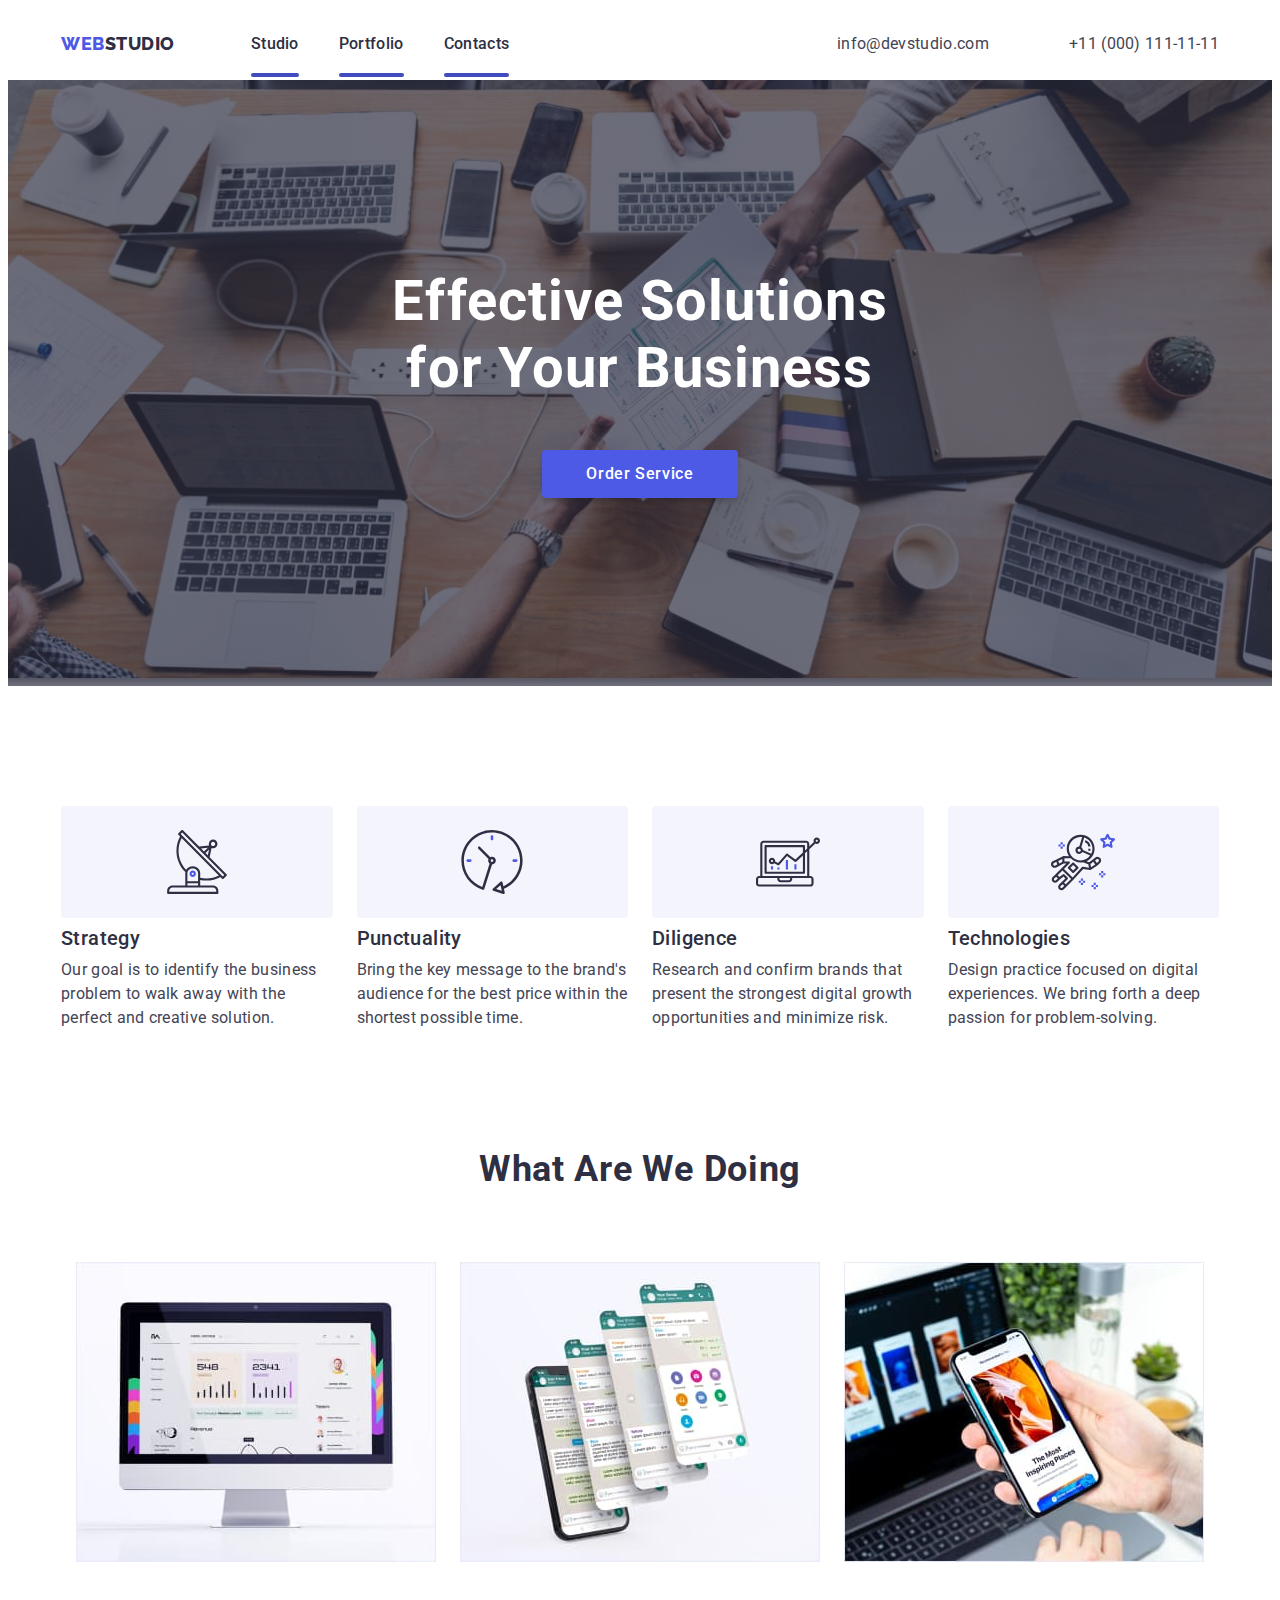
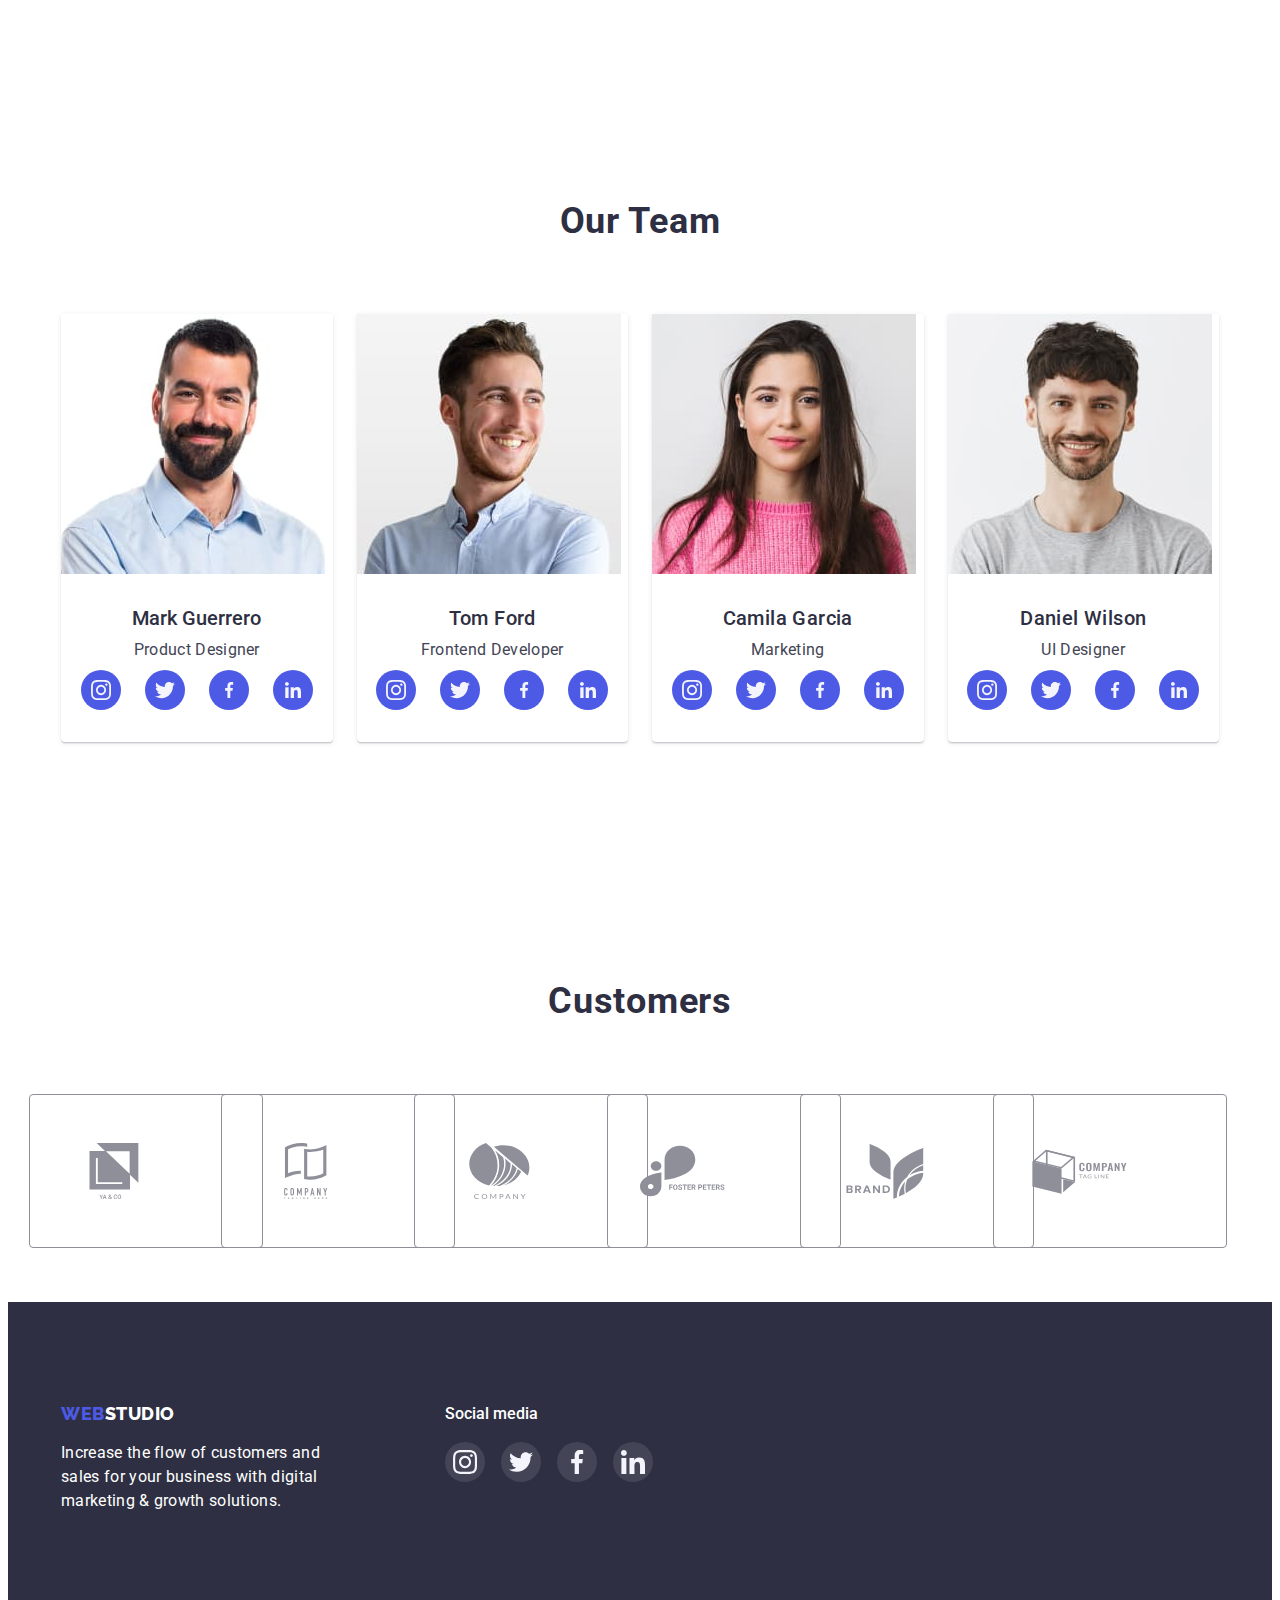
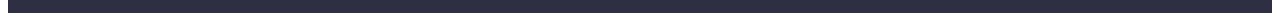
==== commit ac82b7a0: "/" ====
--- a/index.html
+++ b/index.html
@@ -32,13 +32,19 @@
           </a>
           <ul class="header-list list">
             <li class="header-item">
-              <a href="./portfolio.html" class="header-link link">Studio</a>
+              <a href="./portfolio.html" class="header-link link active"
+                >Studio</a
+              >
             </li>
             <li class="header-item">
-              <a href="./portfolio.html" class="header-link link">Portfolio</a>
+              <a href="./portfolio.html" class="header-link link active"
+                >Portfolio</a
+              >
             </li>
             <li class="header-item">
-              <a href="./portfolio.html" class="header-link link">Contacts</a>
+              <a href="./portfolio.html" class="header-link link active"
+                >Contacts</a
+              >
             </li>
           </ul>
         </nav>
--- a/css/styles.css
+++ b/css/styles.css
@@ -65,6 +65,17 @@
 .header {
   padding: 24px 0;
 }
+.header-link.active::after {
+  border-radius: 2px;
+  position: absolute;
+  bottom: 0;
+  left: 0;
+  content: "";
+  width: 100%;
+  position: absolute;
+  height: 4px;
+  background-color: var(--main-title-color5);
+}
 .header-container {
   display: flex;
   align-items: center;
@@ -99,6 +110,10 @@
 .header-item {
 }
 .header-link {
+  transition: color 0.35s linear;
+  position: relative;
+  padding: 24px 0;
+  position: relative;
   font-weight: 500;
   font-size: 16px;
   line-height: 1.5;
@@ -111,14 +126,16 @@
 }
 
 .header-email {
+  transition: color;
   margin-right: 40px;
   font-size: 16px;
   line-height: 1.5;
-
+  transition: color 0.35s linear;
   letter-spacing: 0.02em;
   color: var(--main-title-color2);
 }
 .header-tel {
+  transition: color 0.35s linear;
   font-size: 16px;
   line-height: 1.5;
   letter-spacing: 0.02em;
@@ -160,6 +177,7 @@
   color: var(--main-title-color);
 }
 .hero-btn {
+  transition: color 0.35s linear;
   margin-left: auto;
   margin-right: auto;
   min-width: 196px;
@@ -199,7 +217,7 @@
   border-radius: 4px;
   justify-content: center;
   align-items: center;
-  width: 264px;
+  margin-bottom: 8px;
   height: 112px;
 }
 
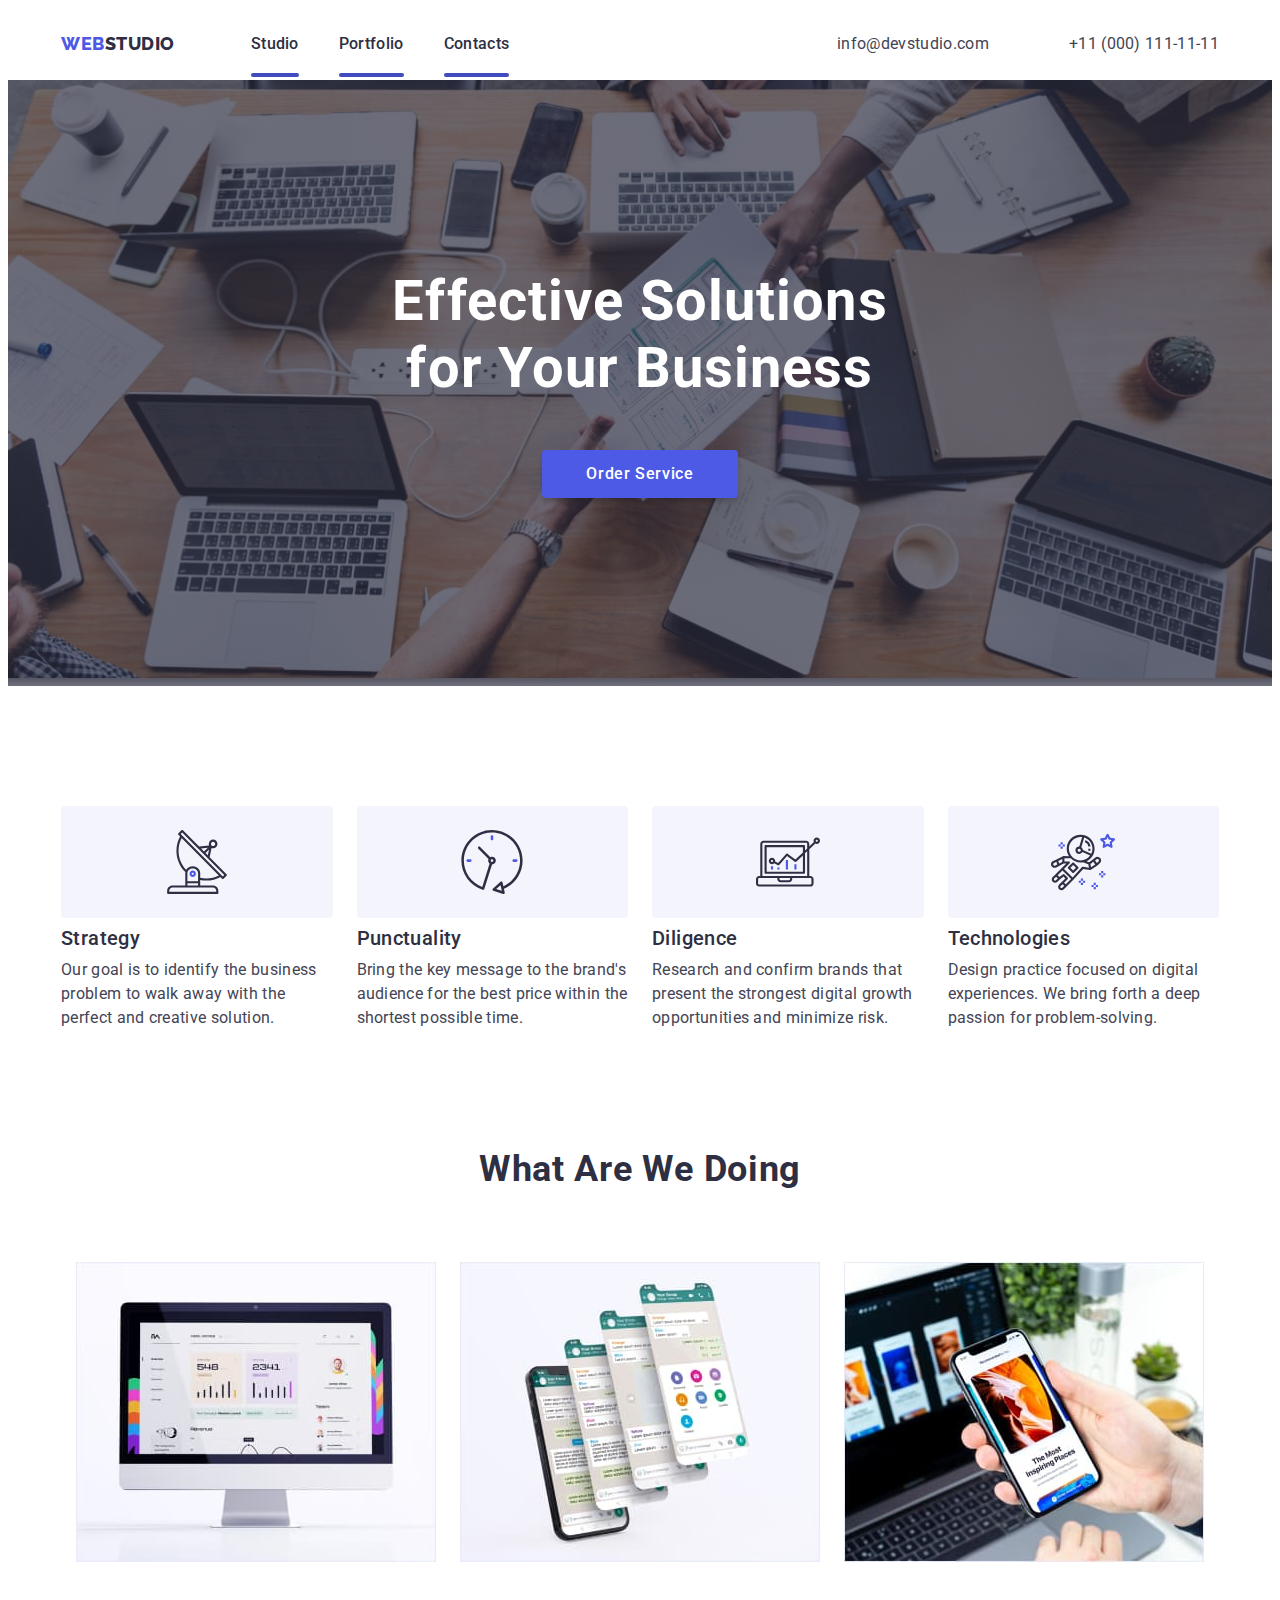
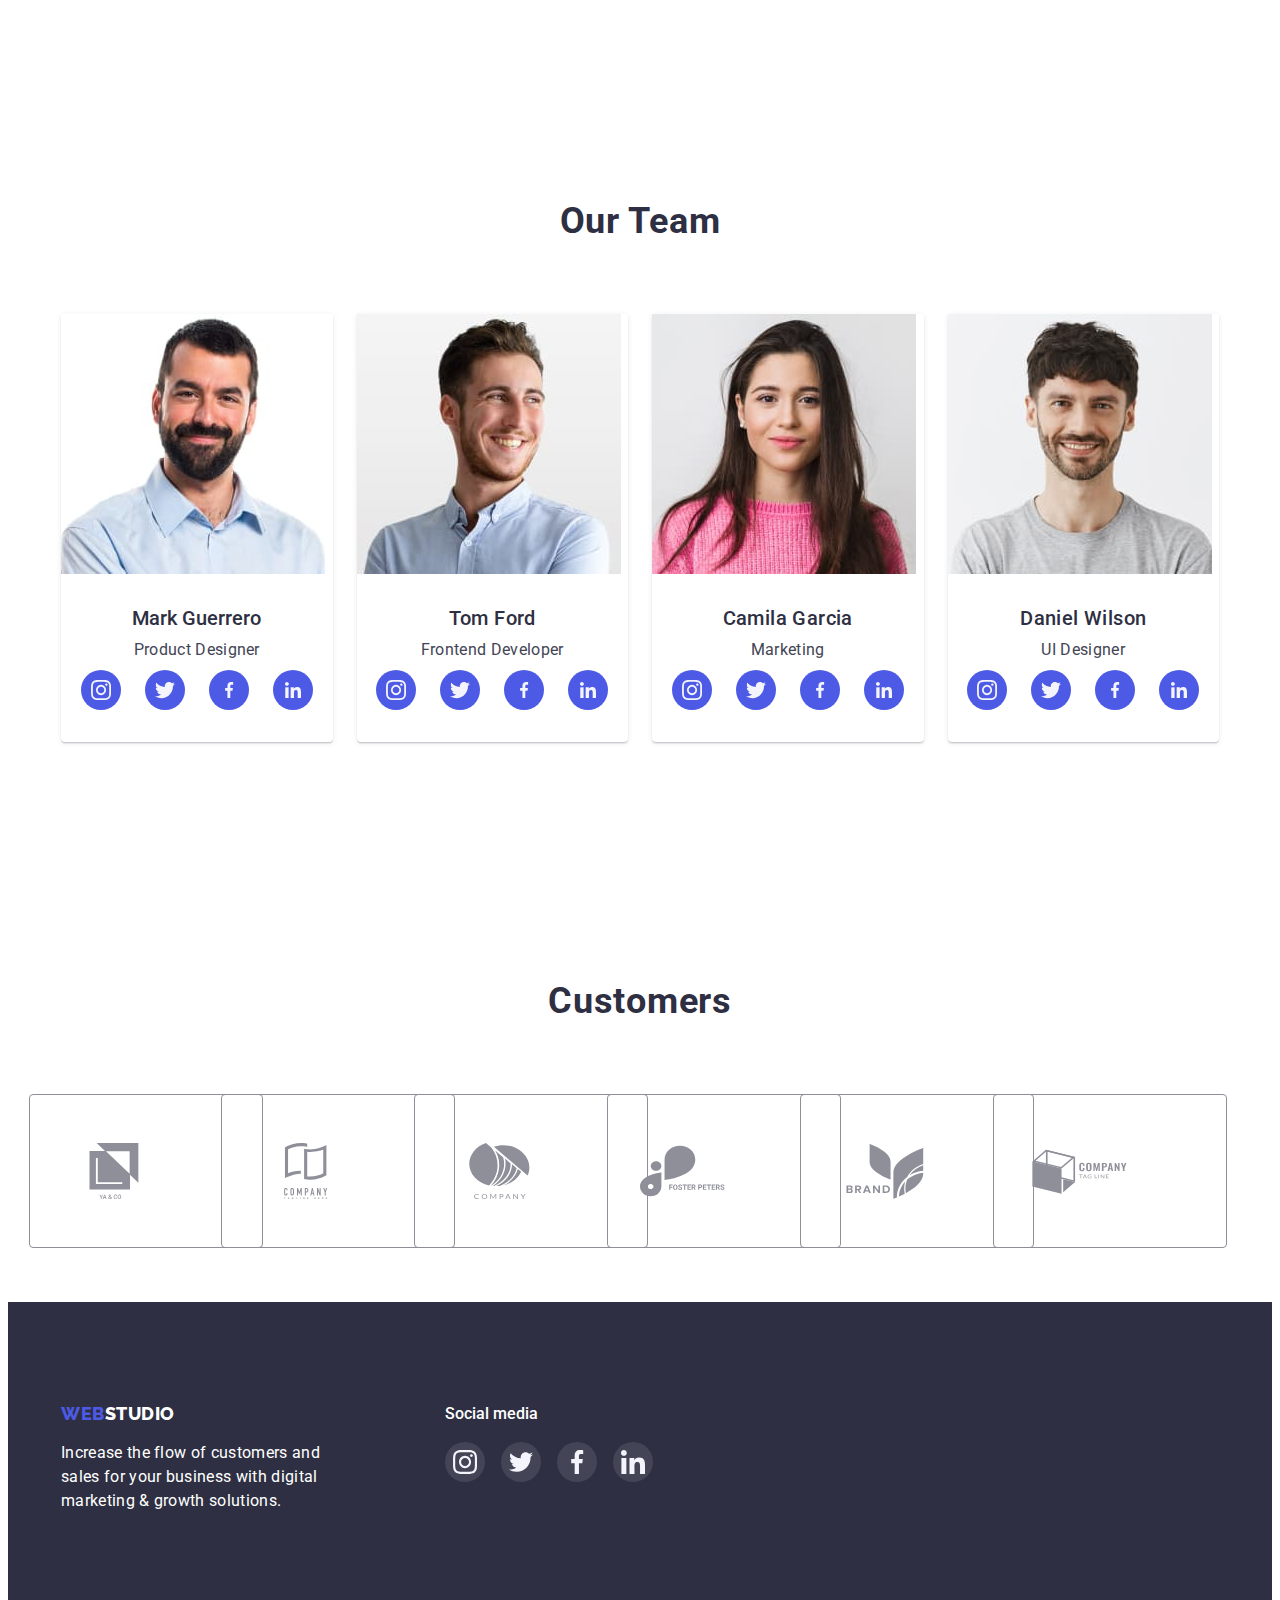
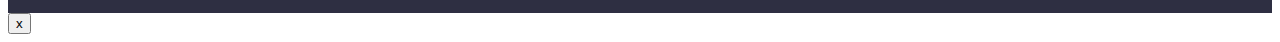
==== commit 4f88c5d4: "/" ====
--- a/index.html
+++ b/index.html
@@ -503,5 +503,10 @@
         <!-- /Section-last -->
       </footer>
     </main>
+    <div class="backdrop">
+      <div class="modal">
+        <button type="button" class="modal-close">x</button>
+      </div>
+    </div>
   </body>
 </html>
--- a/css/styles.css
+++ b/css/styles.css
@@ -82,8 +82,8 @@
   justify-content: space-between;
 }
 .header-navigation {
-  display: flex;
-  align-items: center;
+  align-items: center;
+  display: flex;
 }
 .link {
   text-decoration: none;
@@ -600,6 +600,11 @@
   padding-top: 96px;
   padding-bottom: 72px;
 }
+.portfolio-wrap {
+  overflow: hidden;
+  position: relative;
+}
+
 .visually-hidden {
   position: absolute;
   top: -150%;
@@ -690,7 +695,27 @@
   box-shadow: 0px 1px 6px rgba(46, 47, 66, 0.08),
     0px 1px 1px rgba(46, 47, 66, 0.16), 0px 2px 1px rgba(46, 47, 66, 0.08);
 }
-
+.portfolio-text-content {
+  overflow: auto;
+  transition: transform 0.35s linear;
+  transform: translateY(100%);
+  padding-top: 40px;
+  padding-left: 32px;
+  top: 0;
+  left: 0;
+  position: absolute;
+  width: 100%;
+  height: 100%;
+  font-size: 16px;
+  line-height: 1.5;
+  letter-spacing: 0.02em;
+  color: var(--main-title-color10);
+  background-color: var(--main-title-color6);
+}
+.portfolio-link:hover .portfolio-text-content {
+  transform: translateY(0);
+  opacity: 1;
+}
 /* / Portfolio */
 /* Logo and Text */
 
@@ -766,3 +791,14 @@
 }
 
 /* /Logo and Text */
+/* 
+ */
+
+.backdrop {
+  width: 100%;
+  height: 100%;
+}
+.modal {
+}
+.modal-close {
+}
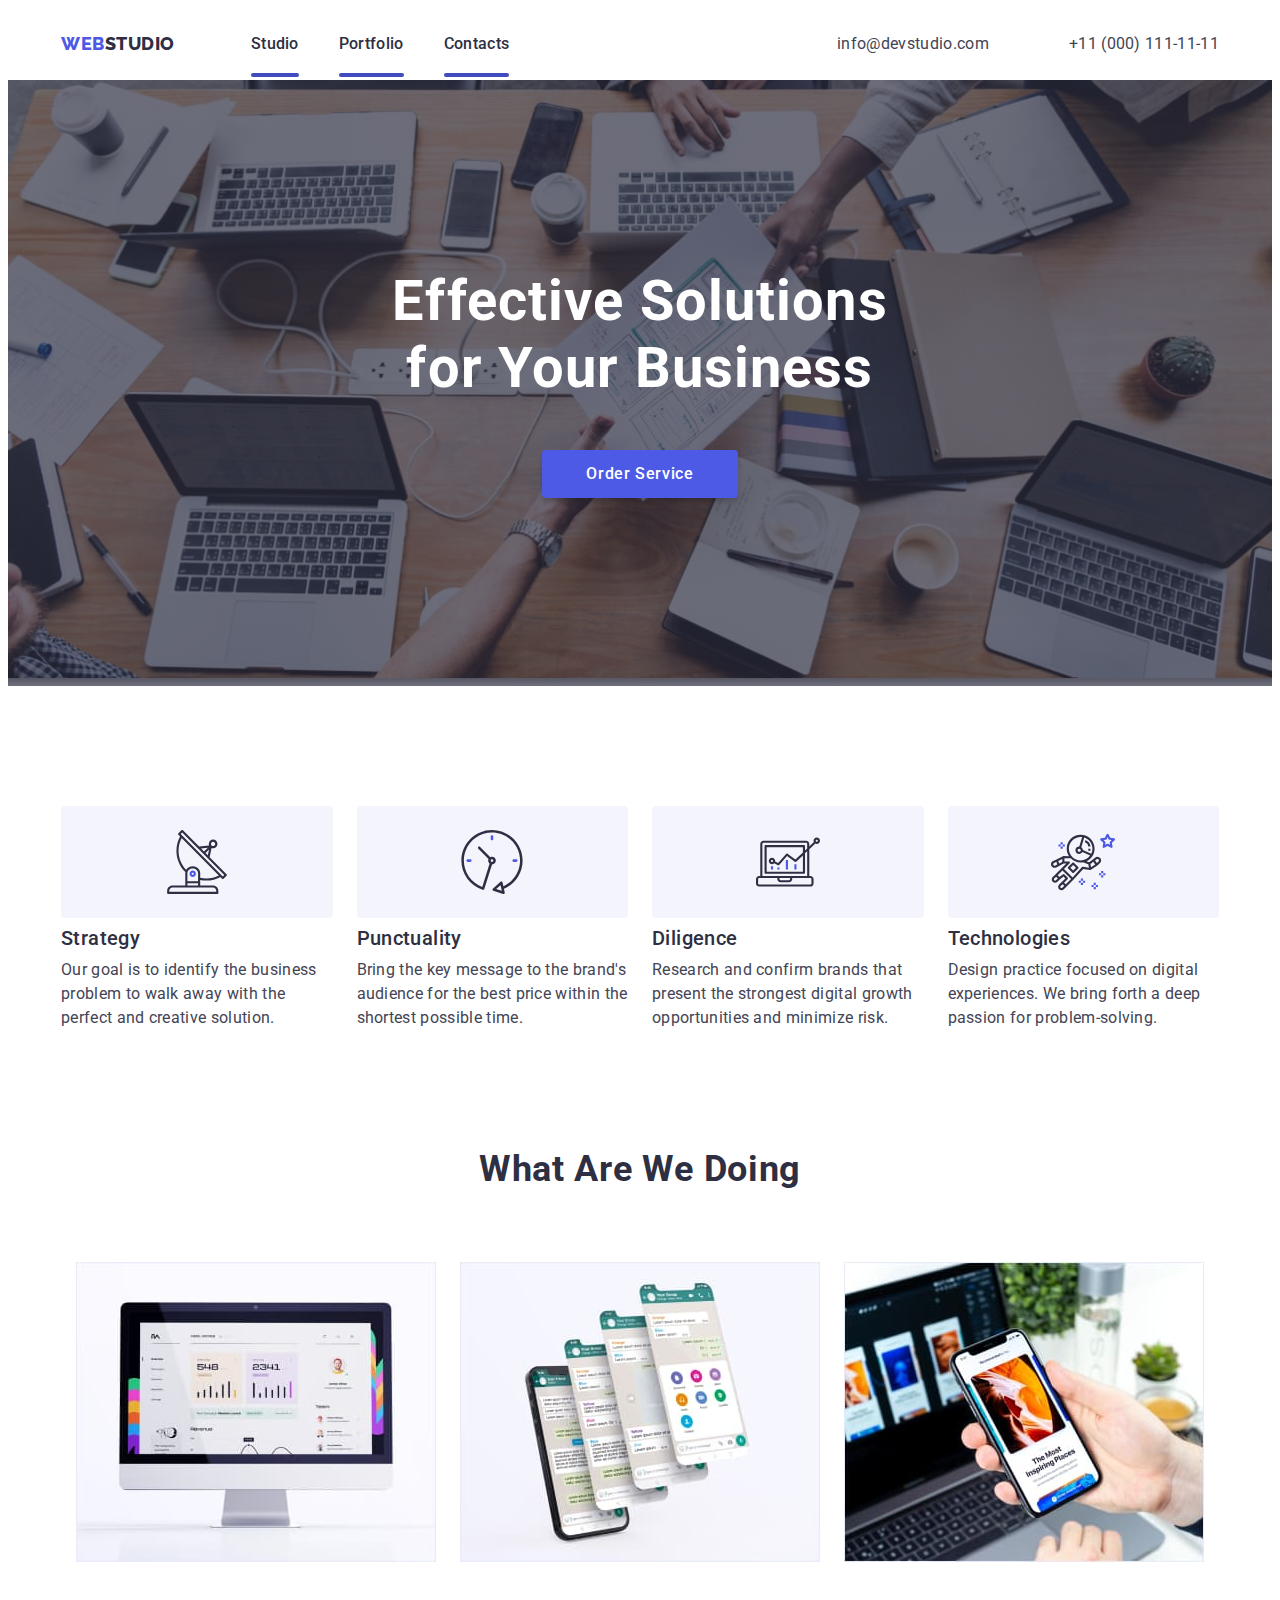
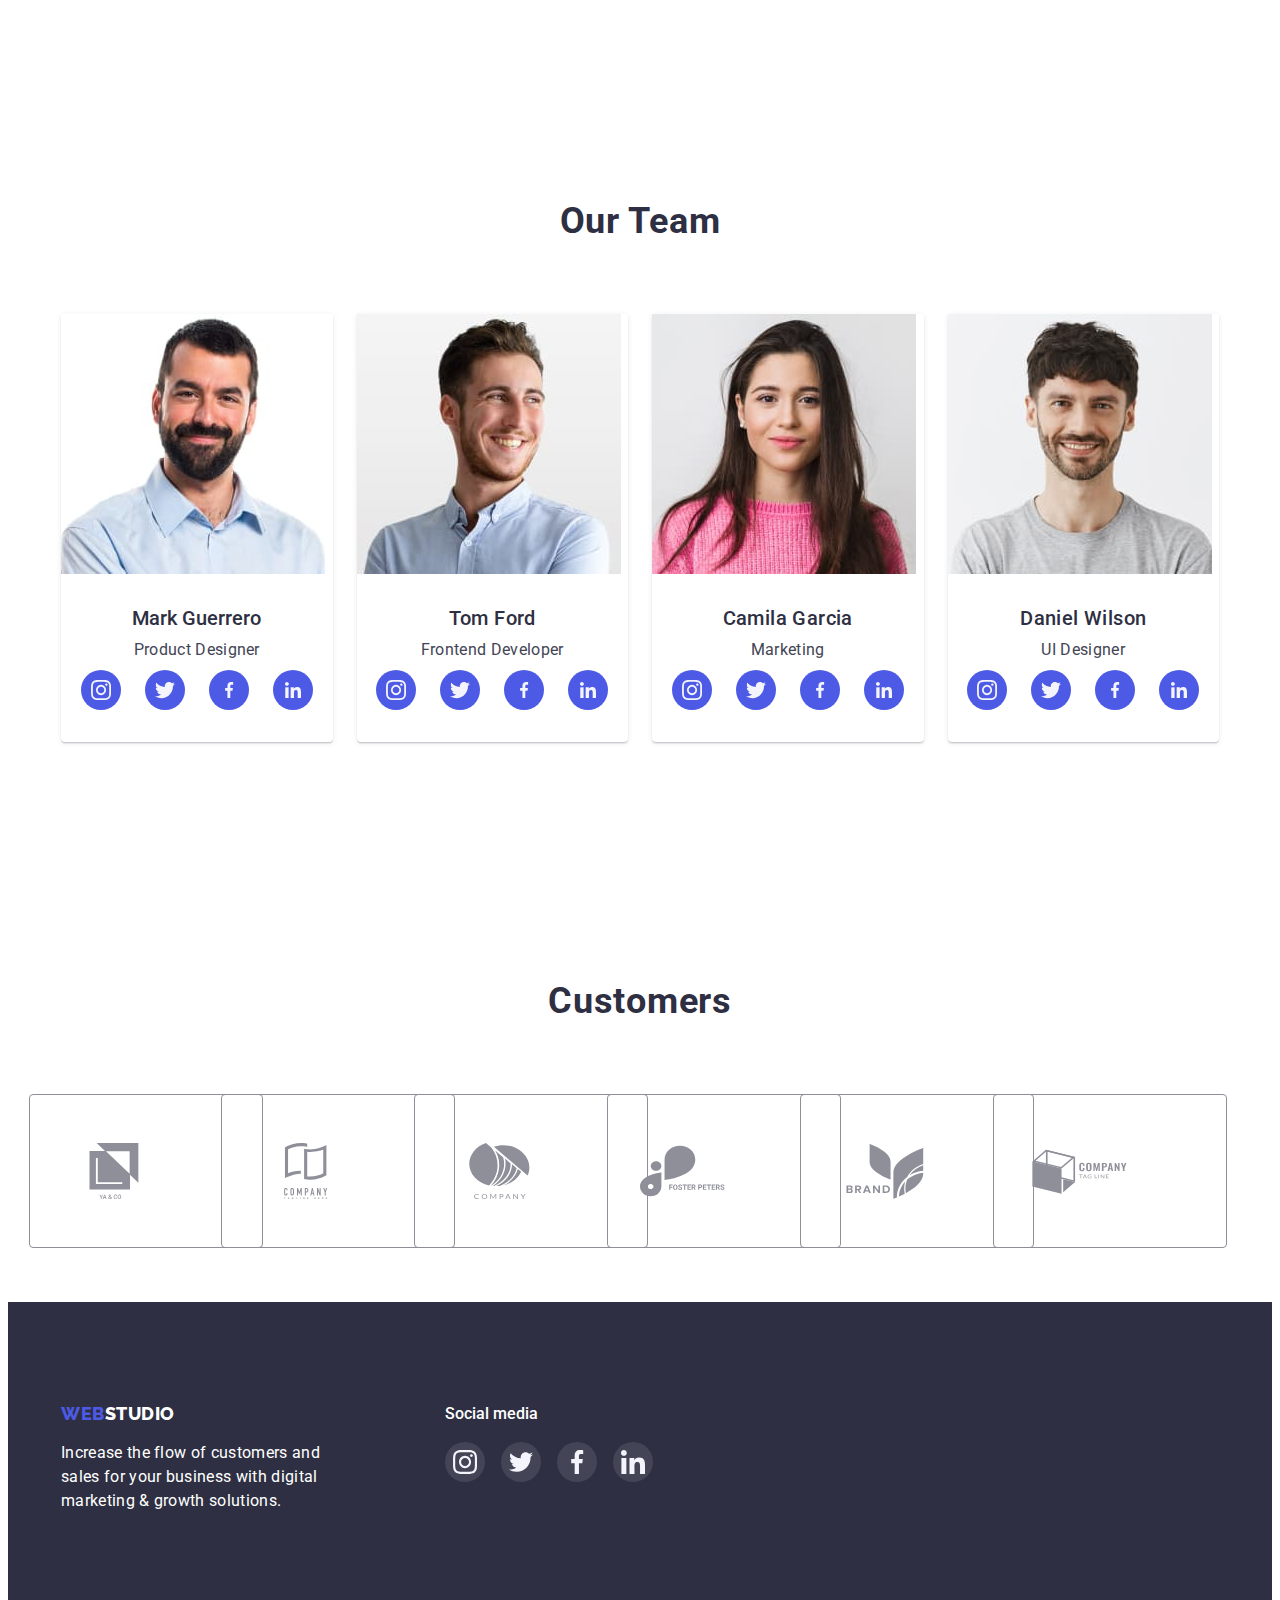
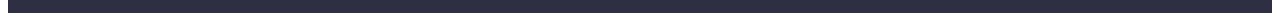
==== commit 62e5b292: "надо доделать мал ошибки" ====
--- a/index.html
+++ b/index.html
@@ -71,7 +71,9 @@
           <h1 class="hero-efectiv-sol">
             Effective Solutions for Your Business
           </h1>
-          <button type="button" class="hero-btn">Order Service</button>
+          <button type="button" data-modal-open class="hero-btn">
+            Order Service
+          </button>
         </div>
       </section>
       <!--/Hero-section -->
@@ -503,10 +505,19 @@
         <!-- /Section-last -->
       </footer>
     </main>
-    <div class="backdrop">
+    <div class="backdrop is-hidden" data-modal>
       <div class="modal">
-        <button type="button" class="modal-close">x</button>
+        <button type="button" data-modal-close class="modal-btn">
+          <svg class="modal-icon">
+            <use
+              href="./images/symbol-defs-4.svg#icon-Vector-1"
+              width="8"
+              height="8"
+            ></use>
+          </svg>
+        </button>
       </div>
     </div>
+    <script src="./js/modal.js"></script>
   </body>
 </html>
--- a/css/styles.css
+++ b/css/styles.css
@@ -797,8 +797,48 @@
 .backdrop {
   width: 100%;
   height: 100%;
+  background-color: rgba(0, 0, 0, 0.5);
+  position: fixed;
+  top: 0;
+  left: 0;
+  transition: opacity 0.35s linear, visability 0.35s linear;
 }
 .modal {
-}
-.modal-close {
-}
+  width: 408px;
+  min-height: 576px;
+  background-color: var(--main-title-color);
+  border-radius: 4px;
+  padding: 20px;
+  position: absolute;
+  top: 50%;
+  left: 50%;
+  transform: translate(-50%, -50%);
+}
+.modal-btn {
+  justify-content: center;
+  align-items: center;
+  border: 1px solid rgba(0, 0, 0, 0.1);
+  border-radius: 50%;
+  width: 24px;
+  height: 24px;
+  display: block;
+  margin-left: auto;
+  background: #e7e9fc;
+}
+.modal-icon {
+  width: 18px;
+  height: 18px;
+  fill: currentColor;
+  align-items: center;
+}
+.is-hidden {
+  opacity: 0;
+  visibility: hidden;
+  pointer-events: none;
+}
+.modal-btn:hover,
+.modal-btn:focus {
+  background-color: var(--main-title-color6);
+  border-color: var(--main-title-color6);
+  color: var(--main-title-color11);
+}
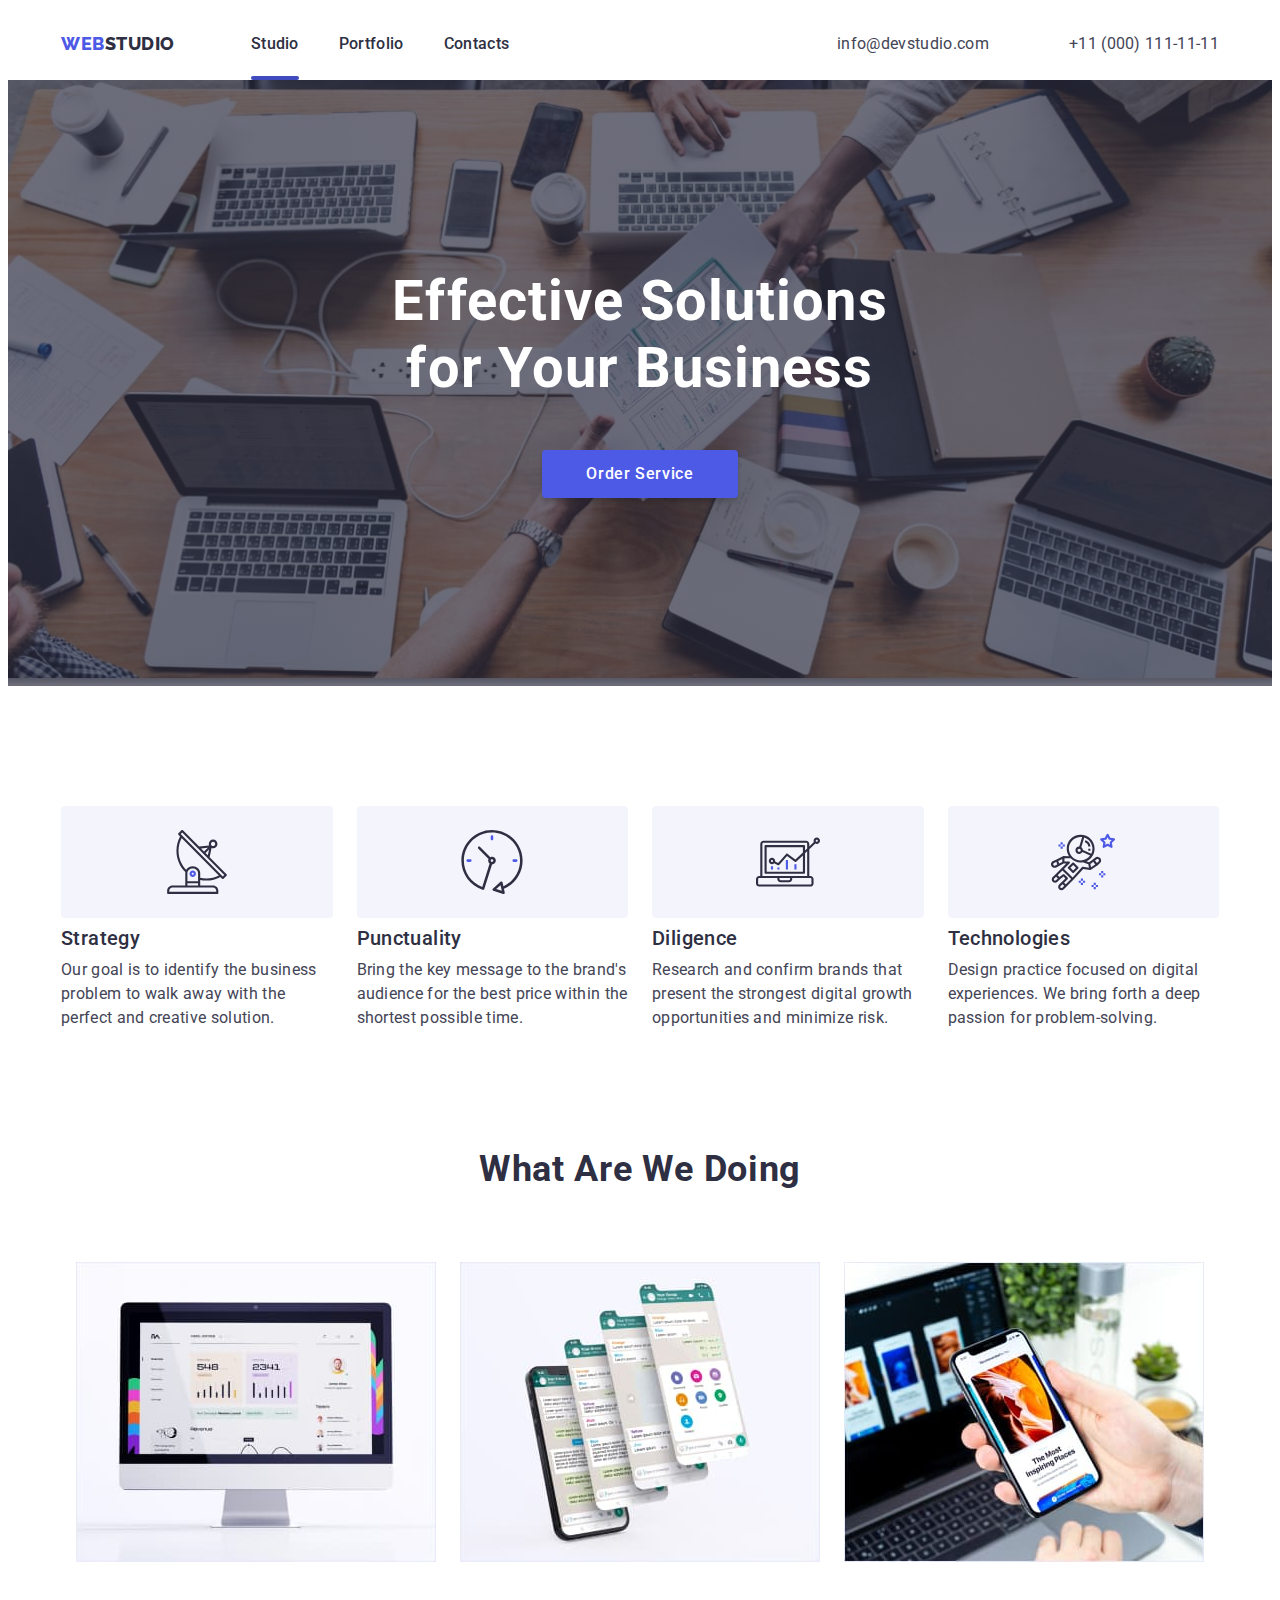
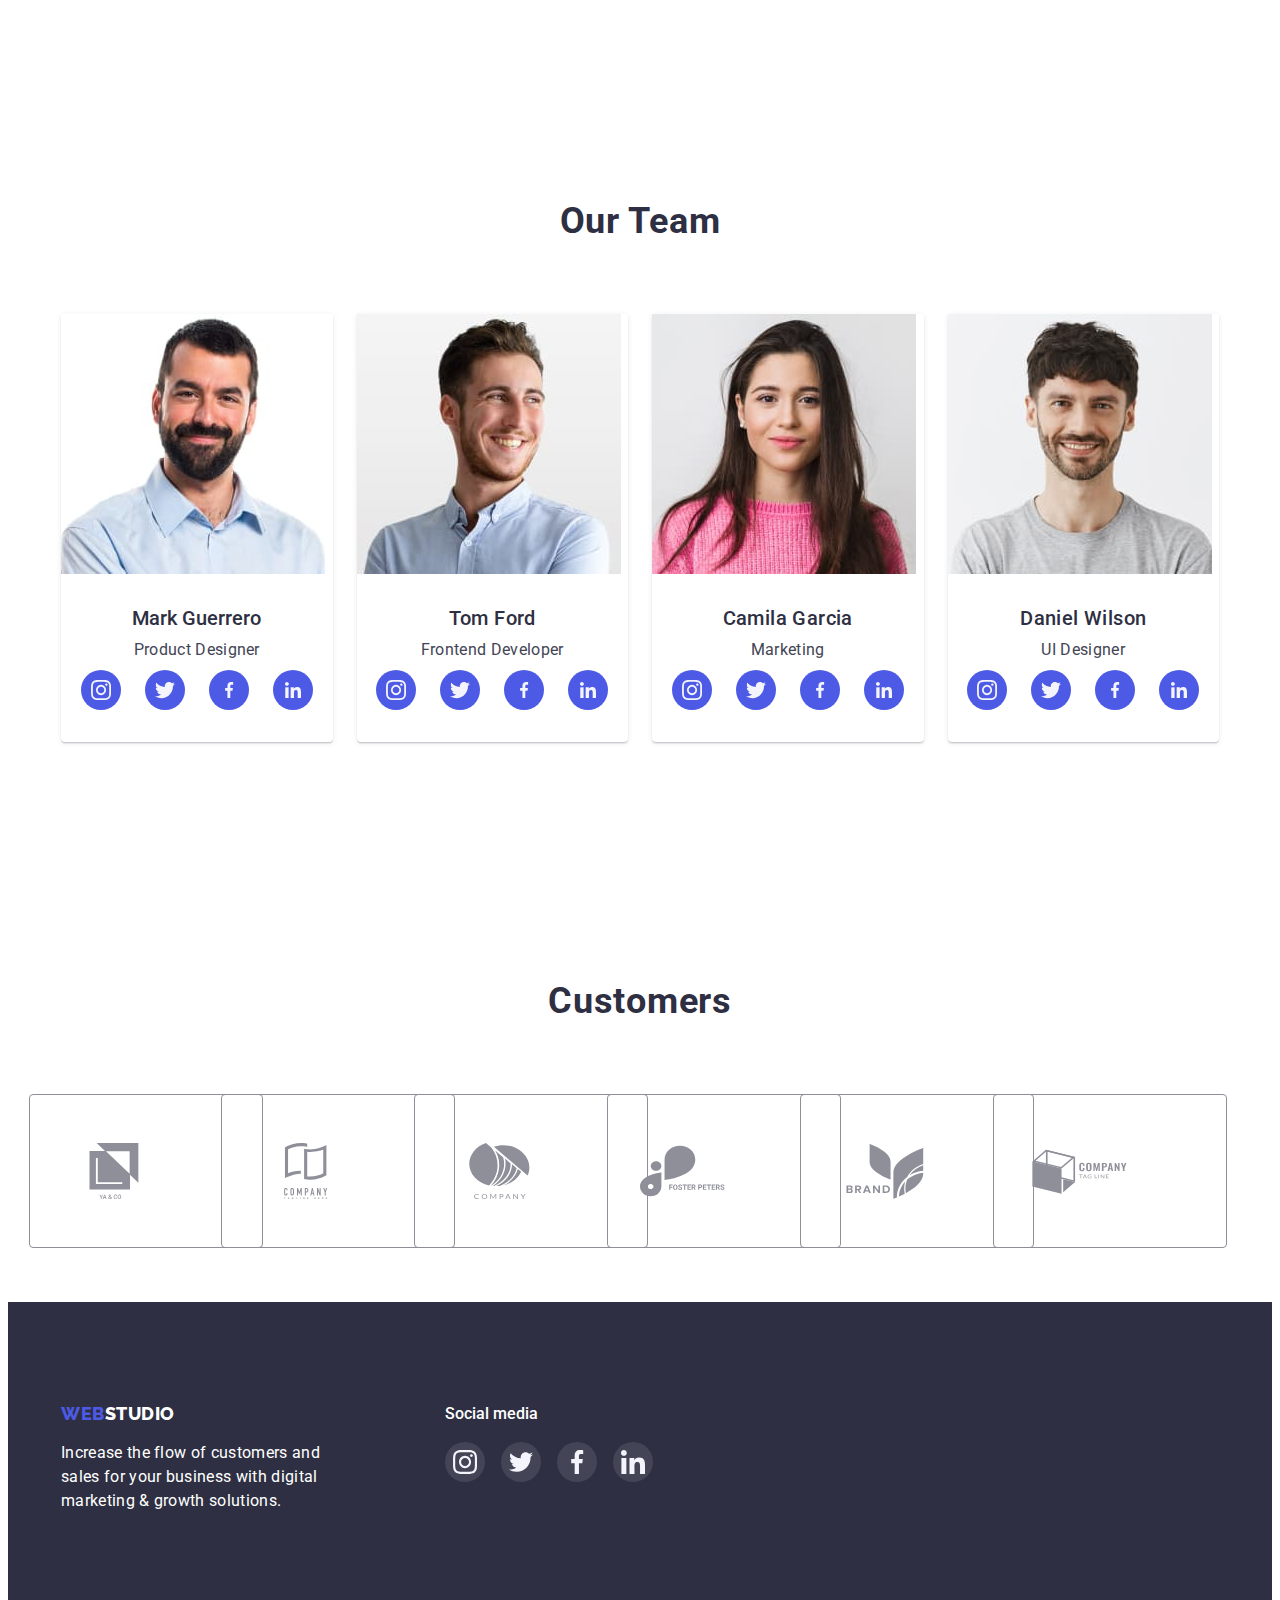
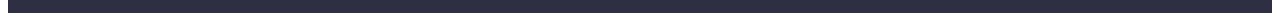
==== commit d8580f5a: "end" ====
--- a/index.html
+++ b/index.html
@@ -33,18 +33,14 @@
           <ul class="header-list list">
             <li class="header-item">
               <a href="./portfolio.html" class="header-link link active"
-                >Studio</a
-              >
+                >Studio
+              </a>
             </li>
             <li class="header-item">
-              <a href="./portfolio.html" class="header-link link active"
-                >Portfolio</a
-              >
+              <a href="./portfolio.html" class="header-link link">Portfolio</a>
             </li>
             <li class="header-item">
-              <a href="./portfolio.html" class="header-link link active"
-                >Contacts</a
-              >
+              <a href="./portfolio.html" class="header-link link">Contacts</a>
             </li>
           </ul>
         </nav>
@@ -508,12 +504,8 @@
     <div class="backdrop is-hidden" data-modal>
       <div class="modal">
         <button type="button" data-modal-close class="modal-btn">
-          <svg class="modal-icon">
-            <use
-              href="./images/symbol-defs-4.svg#icon-Vector-1"
-              width="8"
-              height="8"
-            ></use>
+          <svg class="modal-icon" width=" 8" height=" 8">
+            <use href="./images/symbol-defs-4.svg#icon-Vector-1"></use>
           </svg>
         </button>
       </div>
--- a/css/styles.css
+++ b/css/styles.css
@@ -65,14 +65,15 @@
 .header {
   padding: 24px 0;
 }
+
 .header-link.active::after {
+  display: inline-block;
   border-radius: 2px;
   position: absolute;
-  bottom: 0;
+  bottom: -3px;
   left: 0;
   content: "";
   width: 100%;
-  position: absolute;
   height: 4px;
   background-color: var(--main-title-color5);
 }
@@ -110,8 +111,7 @@
 .header-item {
 }
 .header-link {
-  transition: color 0.35s linear;
-  position: relative;
+  transition: color 250ms linear;
   padding: 24px 0;
   position: relative;
   font-weight: 500;
@@ -130,12 +130,12 @@
   margin-right: 40px;
   font-size: 16px;
   line-height: 1.5;
-  transition: color 0.35s linear;
+  transition: color 250ms linear;
   letter-spacing: 0.02em;
   color: var(--main-title-color2);
 }
 .header-tel {
-  transition: color 0.35s linear;
+  transition: color 250ms linear;
   font-size: 16px;
   line-height: 1.5;
   letter-spacing: 0.02em;
@@ -177,7 +177,7 @@
   color: var(--main-title-color);
 }
 .hero-btn {
-  transition: color 0.35s linear;
+  transition: color 250ms linear;
   margin-left: auto;
   margin-right: auto;
   min-width: 196px;
@@ -511,6 +511,17 @@
 }
 
 /* Header */
+.header-link2.active::after {
+  display: inline-block;
+  border-radius: 2px;
+  position: absolute;
+  bottom: -3px;
+  left: 0;
+  content: "";
+  width: 100%;
+  height: 4px;
+  background-color: var(--main-title-color5);
+}
 .Header-address {
   font-style: normal;
   margin: 0 auto;
@@ -551,6 +562,9 @@
 }
 
 .header-link2 {
+  transition: color 250ms linear;
+  padding: 24px 0;
+  position: relative;
   font-weight: 500;
   font-size: 16px;
   line-height: 1.5;
@@ -563,6 +577,7 @@
 }
 
 .header-emaill {
+  transition: color 250ms linear;
   margin-bottom: 40px;
   font-size: 16px;
   line-height: 1.5;
@@ -576,6 +591,7 @@
   color: var(--main-title-color5);
 }
 .header-tell {
+  transition: color 250ms linear;
   font-size: 16px;
   line-height: 1.5;
 
@@ -625,6 +641,7 @@
 }
 
 .portfolio-menu-list {
+  transition: color 250ms linear;
   padding-left: 24px;
   padding-right: 24px;
   padding-top: 12px;
@@ -696,11 +713,11 @@
     0px 1px 1px rgba(46, 47, 66, 0.16), 0px 2px 1px rgba(46, 47, 66, 0.08);
 }
 .portfolio-text-content {
-  overflow: auto;
   transition: transform 0.35s linear;
   transform: translateY(100%);
   padding-top: 40px;
   padding-left: 32px;
+  padding-right: 32px;
   top: 0;
   left: 0;
   position: absolute;
@@ -712,10 +729,11 @@
   color: var(--main-title-color10);
   background-color: var(--main-title-color6);
 }
-.portfolio-link:hover .portfolio-text-content {
+.portfolio-link:hover .portfolio-text-content,
+.portfolio-link:focus .portfolio-text-content {
   transform: translateY(0);
-  opacity: 1;
-}
+}
+
 /* / Portfolio */
 /* Logo and Text */
 
@@ -801,7 +819,7 @@
   position: fixed;
   top: 0;
   left: 0;
-  transition: opacity 0.35s linear, visability 0.35s linear;
+  transition: opacity 0.35s linear, visibility 0.35s linear;
 }
 .modal {
   width: 408px;
@@ -821,7 +839,7 @@
   border-radius: 50%;
   width: 24px;
   height: 24px;
-  display: block;
+  display: flex;
   margin-left: auto;
   background: #e7e9fc;
 }
